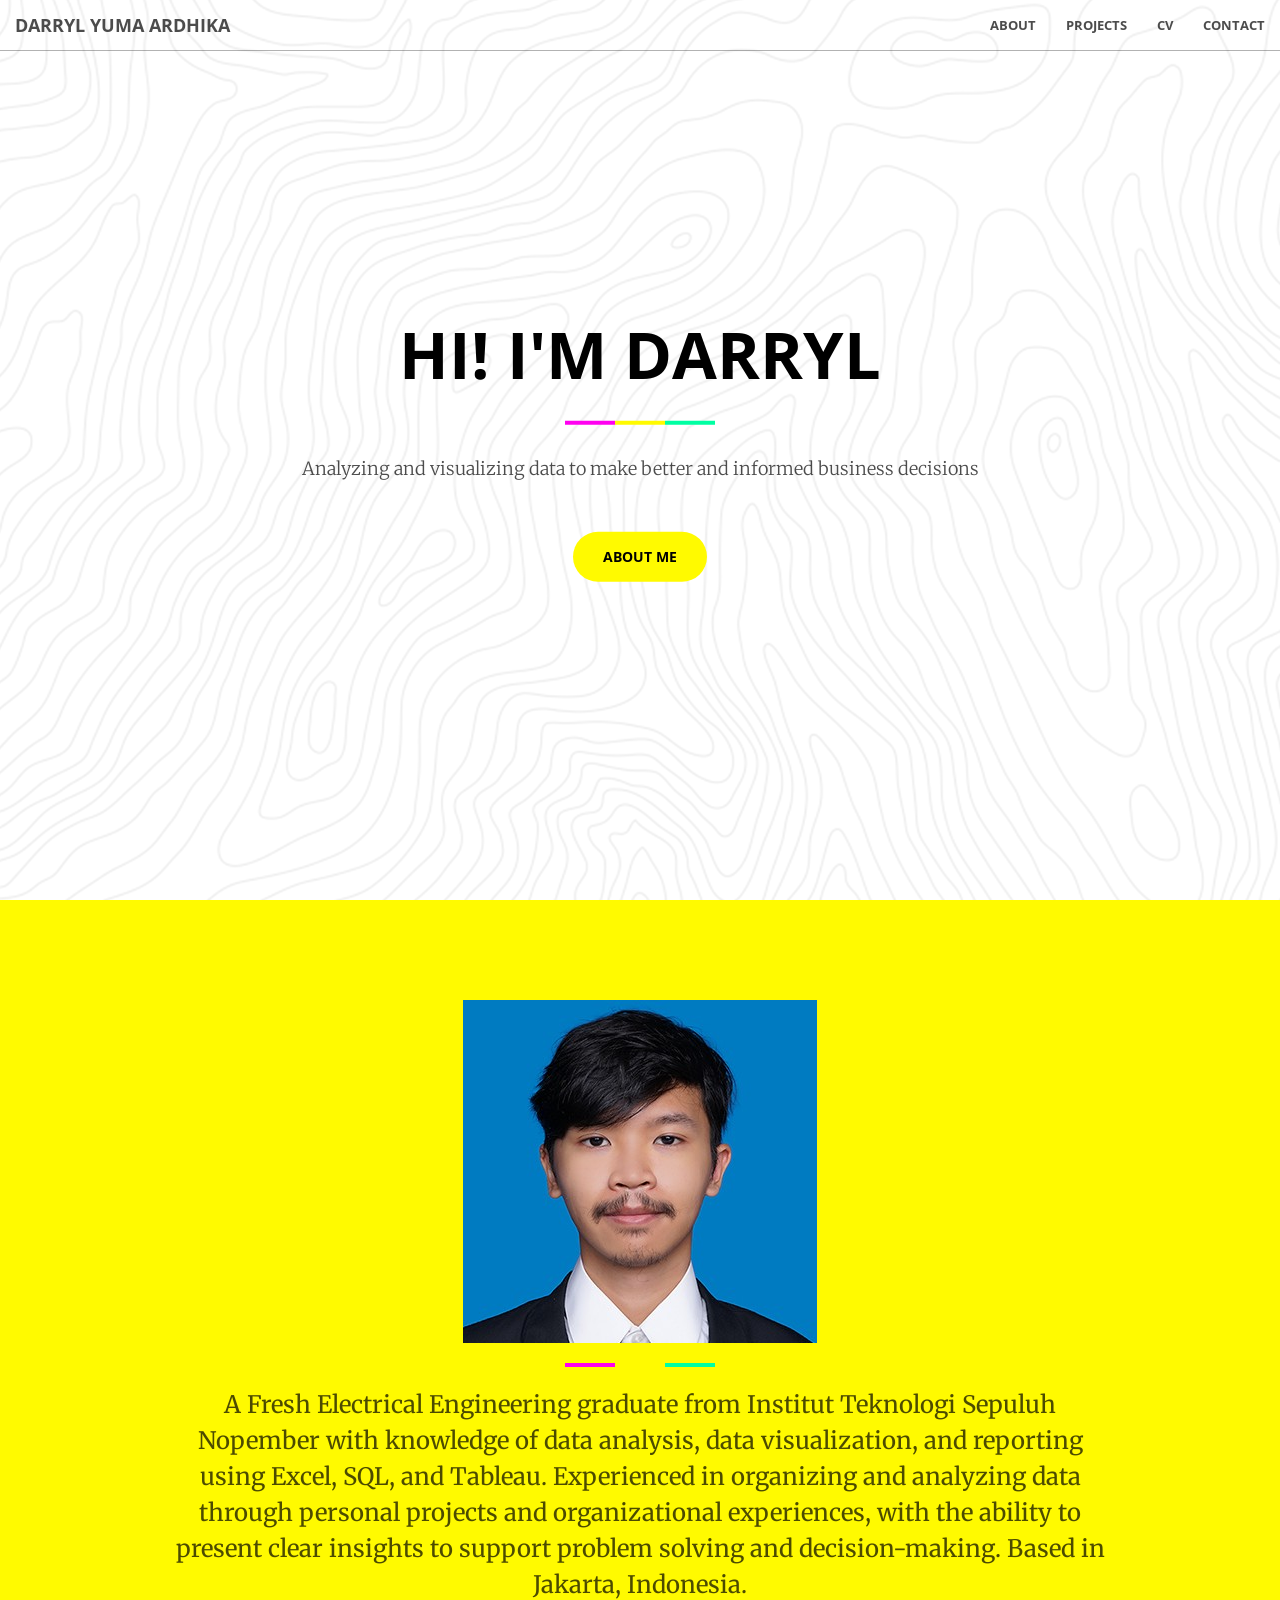
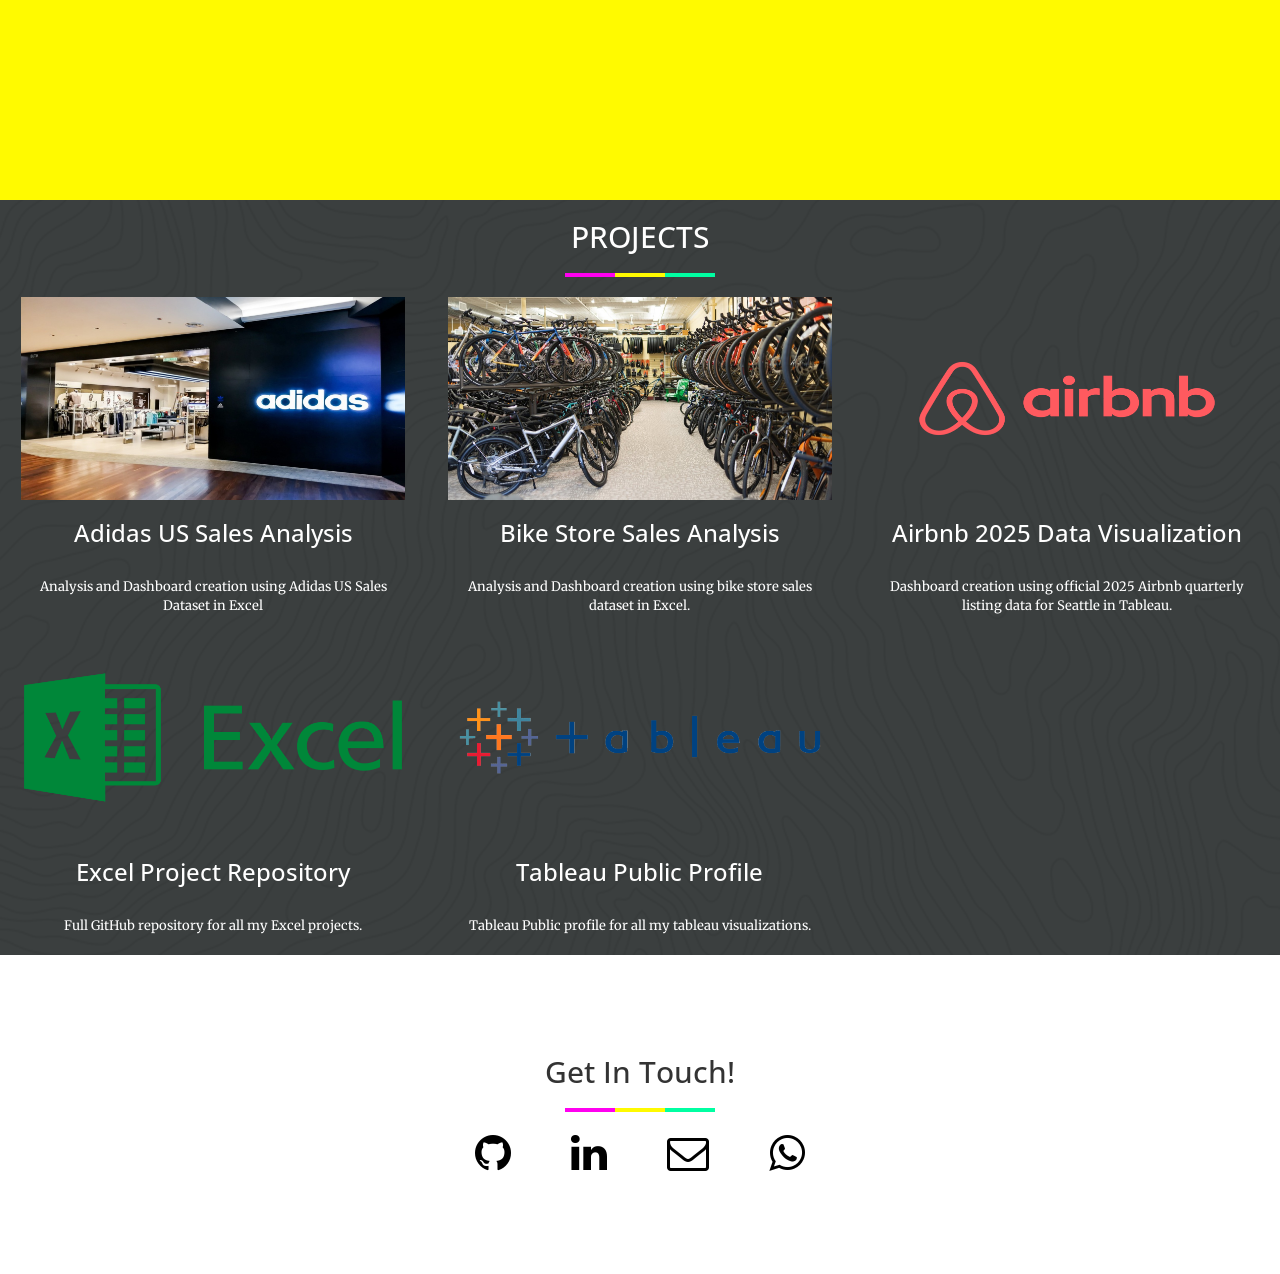
==== index.html @ 7b9a4727 "Add files via upload" ====
<!DOCTYPE html>
<html lang="en">

<head>

    <meta charset="utf-8">
    <meta http-equiv="X-UA-Compatible" content="IE=edge">
    <meta name="viewport" content="width=device-width, initial-scale=1">
    <meta name="description" content="">
    <meta name="author" content="">

    <title>Darryl Yuma Ardhika</title>
    <link rel="shortcut icon" href="img/a-icon.ico" />

    <!-- Bootstrap Core CSS -->
    <link rel="stylesheet" href="css/bootstrap.min.css" type="text/css">

    <!-- Custom Fonts -->
    <link href='http://fonts.googleapis.com/css?family=Open+Sans:300italic,400italic,600italic,700italic,800italic,400,300,600,700,800' rel='stylesheet' type='text/css'>
    <link href='http://fonts.googleapis.com/css?family=Merriweather:400,300,300italic,400italic,700,700italic,900,900italic' rel='stylesheet' type='text/css'>
    <link rel="stylesheet" href="font-awesome/css/font-awesome.min.css" type="text/css">

    <!-- Plugin CSS -->
    <link rel="stylesheet" href="css/animate.min.css" type="text/css">

    <!-- Custom CSS -->
    <link rel="stylesheet" href="css/creative.css" type="text/css">

    <!-- HTML5 Shim and Respond.js IE8 support of HTML5 elements and media queries -->
    <!-- WARNING: Respond.js doesn't work if you view the page via file:// -->
    <!--[if lt IE 9]>
        <script src="https://oss.maxcdn.com/libs/html5shiv/3.7.0/html5shiv.js"></script>
        <script src="https://oss.maxcdn.com/libs/respond.js/1.4.2/respond.min.js"></script>
    <![endif]-->

</head>

<body id="page-top">

    <nav id="mainNav" class="navbar navbar-default navbar-fixed-top">
        <div class="container-fluid">
            <!-- Brand and toggle get grouped for better mobile display -->
            <div class="navbar-header">
                <button type="button" class="navbar-toggle collapsed" data-toggle="collapse" data-target="#bs-example-navbar-collapse-1">
                    <span class="sr-only">Toggle navigation</span>
                    <span class="icon-bar"></span>
                    <span class="icon-bar"></span>
                    <span class="icon-bar"></span>
                </button>
                <a class="navbar-brand page-scroll" href="#page-top">Darryl Yuma Ardhika</a>
            </div>

            <!-- Collect the nav links, forms, and other content for toggling -->
            <div class="collapse navbar-collapse" id="bs-example-navbar-collapse-1">
                <ul class="nav navbar-nav navbar-right">
                    <li>
                        <a class="page-scroll" href="#about">About</a>
                    </li>
<!--                     <li>
                        <a class="page-scroll" href="#workex">Work Experience</a>
                    </li> -->
                    <li>
                        <a class="page-scroll" href="#projects">Projects</a>
                    </li>
                    <li>
                        <a class="page-scroll" href="cv/CV - Darryl Yuma Ardhika.pdf" target="_blank">CV</a>
                    </li>
                    <li>
                        <a class="page-scroll" href="#contact">Contact</a>
                    </li>
                </ul>
            </div>
            <!-- /.navbar-collapse -->
        </div>
        <!-- /.container-fluid -->
    </nav>

    <header>
        <div class="header-content">
            <div class="header-content-inner">
                <h1>HI! I'M Darryl</h1>
                <hr>
                <p>Analyzing and visualizing data to make better and informed business decisions</p>
                <a href="#about" class="btn btn-primary btn-xl page-scroll">About me</a>
            </div>
        </div>
    </header>

    <section class="bg-primary" id="about" style="height: 100%">
        <div class="container">
            <img src="img/pasfoto smaller.jpg" class="img-responsive" alt="" style="margin :auto">
            <div class="row">
                <div class="col-lg-10 col-lg-offset-1 text-center">
                    <hr class="light">
                    <p class="text-faded">A Fresh Electrical Engineering graduate from Institut Teknologi Sepuluh Nopember with knowledge of data analysis, data visualization, and reporting using Excel, SQL, and Tableau. Experienced in organizing and analyzing data through personal projects and organizational experiences, with the ability to present clear insights to support problem solving and decision-making. Based in Jakarta, Indonesia.</p>
                </div>
            </div>
        </div>
    </section>
    
    <section class="no-padding project-page-bg" id="projects">
      <div class="container" style="padding-top: 20px">
          <div class="row">
              <div class="col-lg-12 text-center">
                  <h2 class="section-heading">PROJECTS</h2>
                  <hr class="primary">
              </div>
          </div>
      </div>
        <div class="container-fluid">
            <div class="row no-gutter">
                <div class="col-lg-4 col-sm-4">
                    <div style="width:90%; margin:auto;">
                        <a href="adidas us analysis.html" class="portfolio-box" >
                            <img src="img/adidas store.jpg" class="img-responsive" alt="">
                            <div class="portfolio-box-caption">
                                <div class="portfolio-box-caption-content">
                                  <div class="project-category text-faded">
                                      Excel Dashboard Project
                                  </div>
                                    <div class="project-name">
                                        Adidas US Sales
                                    </div>
                                </div>
                            </div>
                        </a>
                        <h3 style="text-align: center">Adidas US Sales Analysis</h3></br>
                        <p class="text-muted" style="font-size: small; text-align: center;"> Analysis and Dashboard creation using Adidas US Sales Dataset in Excel</p>
                    </div>
                </div>
                <div class="col-lg-4 col-sm-4">
                    <div style="width:90%; margin:auto;">
                        <a href="bike sales.html" class="portfolio-box">
                            <img src="img/bikestore.jpg" class="img-responsive" alt="">
                            <div class="portfolio-box-caption">
                                <div class="portfolio-box-caption-content">
                                  <div class="project-category text-faded">
                                      Excel Dashboard Project
                                  </div>
                                    <div class="project-name">
                                        Bike Store Sales Analysis
                                    </div>
                                </div>
                            </div>
                        </a>
                        <h3 style="text-align: center">Bike Store Sales Analysis</h3></br>
                        <p class="text-muted" style="font-size: small; text-align: center;"> Analysis and Dashboard creation using bike store sales dataset in Excel.</p>
                    </div>
                </div>
                <div class="col-lg-4 col-sm-4">
                    <div style="width:90%; margin:auto;">
                        <a href="airbnb data.html" class="portfolio-box">
                            <img src="img/Airbnb-Logo.wine.png" class="img-responsive" alt="">
                            <div class="portfolio-box-caption">
                                <div class="portfolio-box-caption-content">
                                    <div class="project-category text-faded">
                                        Tableau Dashboard Project
                                    </div>
                                    <div class="project-name">
                                        Airbnb Seattle 2025 Data
                                    </div>
                                </div>
                            </div>
                        </a>
                        <h3 style="text-align: center">Airbnb 2025 Data Visualization</h3></br>
                        <p class="text-muted" style="font-size: small; text-align: center;">Dashboard creation using official 2025 Airbnb quarterly listing data for Seattle in Tableau.</p>
                    </div>
                </div>
               <div class="col-lg-4 col-sm-4">
                    <div style="width:90%; margin:auto;">
                        <a href="https://github.com/DarrylYuma/Excel-Data-Analysis-Projects" class="portfolio-box">
                            <img src="img/Microsoft-Excel-Symbol.png"  class="img-responsive" alt="">
                            <div class="portfolio-box-caption">
                                <div class="portfolio-box-caption-content">
                                    <div class="project-category text-faded">
                                        Data Analysis Repository
                                    </div>
                                    <div class="project-name">
                                        Microsoft Excel
                                    </div>
                                </div>
                            </div>
                        </a>
                        <h3 style="text-align: center">Excel Project Repository</h3></br>
                        <p class="text-muted" style="font-size: small; text-align: center;">Full GitHub repository for all my Excel projects.</p>
                    </div>
                </div>
                <div class="col-lg-4 col-sm-4">
                    <div style="width:90%; margin:auto;">
                        <a href="https://public.tableau.com/app/profile/darryl.yuma/vizzes" class="portfolio-box">
                            <img src="img/Tableau-Logo.png"  class="img-responsive" alt="">
                            <div class="portfolio-box-caption">
                                <div class="portfolio-box-caption-content">
                                    <div class="project-category text-faded">
                                        Data Analysis Repository
                                    </div>
                                    <div class="project-name">
                                       Tableau
                                    </div>
                                </div>
                            </div>
                        </a>
                        <h3 style="text-align: center">Tableau Public Profile</h3></br>
                        <p class="text-muted" style="font-size: small; text-align: center;">Tableau Public profile for all my tableau visualizations.</p>
                    </div>
                </div>
            </div>
        </div>
    </section>

    <section id="contact">
        <div class="container">
            <div class="row" class="call-to-action">
                <div class="col-lg-8 col-lg-offset-2 text-center">
                    <h2 class="section-heading">Get In Touch!</h2>
                    <hr class="primary">
                </div>
                    <div class="contact-icons">
                    <a href="https://github.com/DarrylYuma" class="fa fa-github fa-3x wow bounceIn"></a>

                    <a href="https://www.linkedin.com/in/darryl-yuma-ardhika/" class="fa fa-linkedin fa-3x wow bounceIn"></a>

                    <a href="mailto:darryl.ardhika23@gmail.com" class="fa fa-envelope-o fa-3x wow bounceIn"></a>

                    <a href="https://wa.me/6281218572953" class="fa fa-whatsapp fa-3x wow bounceIn"></a>
                    </div>
                </div>
            </div>
        </div>
    </section>

    <!-- jQuery -->
    <script src="js/jquery.js"></script>

    <!-- Bootstrap Core JavaScript -->
    <script src="js/bootstrap.min.js"></script>

    <!-- Plugin JavaScript -->
    <script src="js/jquery.easing.min.js"></script>
    <script src="js/jquery.fittext.js"></script>
    <script src="js/wow.min.js"></script>

    <!-- Custom Theme JavaScript -->
    <script src="js/creative.js"></script>

</body>

</html>
---- css/creative.css ----
/*!
 * Start Bootstrap - Creative Bootstrap Theme (http://startbootstrap.com)
 * Code licensed under the Apache License v2.0.
 * For details, see http://www.apache.org/licenses/LICENSE-2.0.
 */

html,
body {
    width: 100%;
    height: 100%;
}

body {
    font-family: Merriweather,'Helvetica Neue',Arial,sans-serif;
}

hr {
    max-width: 150px;
    height: 4px;
    border: none;
    background: linear-gradient(
        to right,
        #ff00f0 0%,
        #ff00f0 33.33%,

        #FFFA00 33.33%,
        #FFFA00 66.66%,

        #00ffa2 66.66%,
        #00ffa2 100%
    );
}

hr.light {
    border-color: #000000;
}

a {
    color: #000000;
    -webkit-transition: all .35s;
    -moz-transition: all .35s;
    transition: all .35s;
}

a:hover,
a:focus {
    color: #000000;
}

h1,
h2,
h3,
h4,
h5,
h6 {
    font-family: 'Open Sans','Helvetica Neue',Arial,sans-serif;
}

p {
    margin-bottom: 20px;
    font-size: 16px;
    line-height: 1.5;
}

.bg-primary {
    background-color: #fffa00;
}

.bg-dark {
    color: #000000;
    background-color: #222;
}

.project-background {
    background-image: url("../img/bg\ graphic.png");
    background-color: #ffffff;
}

.project-page-bg {
    background-color: #3b3f3f;
    background-image: url("../img/bg\ graphic.png");
    background-size: cover;
    background-position: center;
    background-repeat: no-repeat;
}

.text-faded {
    color: rgba(0, 0, 0, 0.7);
}

section {
    padding: 100px 0;
}

aside {
    padding: 50px 0;
}

.no-padding {
    padding: 0;
}

.navbar-default {
    border-color: rgb(255, 255, 255);
    font-family: 'Open Sans','Helvetica Neue',Arial,sans-serif;
    background-color: #ffffff;
    -webkit-transition: all .35s;
    -moz-transition: all .35s;
    transition: all .35s;
}

.navbar-default .navbar-header .navbar-brand {
    text-transform: uppercase;
    font-family: 'Open Sans','Helvetica Neue',Arial,sans-serif;
    font-weight: 700;
    color: #fffa00;
}

.navbar-default .navbar-header .navbar-brand:hover,
.navbar-default .navbar-header .navbar-brand:focus {
    color: #fffa00;
}

.navbar-default .nav > li>a,
.navbar-default .nav>li>a:focus {
    text-transform: uppercase;
    font-size: 13px;
    font-weight: 700;
    color: #222;
}

.navbar-default .nav > li>a:hover,
.navbar-default .nav>li>a:focus:hover {
    color: #fffa00;
}

.navbar-default .nav > li.active>a,
.navbar-default .nav>li.active>a:focus {
    color: #000000!important;
    background-color: transparent;
}

.navbar-default .nav > li.active>a:hover,
.navbar-default .nav>li.active>a:focus:hover {
    background-color: transparent;
}

@media(min-width:768px) {
    .navbar-default {
        border-color: rgba(0, 0, 0, 0.3);
        background-color: transparent;
    }

    .navbar-default .navbar-header .navbar-brand {
        color: rgba(0, 0, 0, 0.7);
    }

    .navbar-default .navbar-header .navbar-brand:hover,
    .navbar-default .navbar-header .navbar-brand:focus {
        color: #000000;
    }

    .navbar-default .nav > li>a,
    .navbar-default .nav>li>a:focus {
        color: rgba(0, 0, 0, 0.7);
    }

    .navbar-default .nav > li>a:hover,
    .navbar-default .nav>li>a:focus:hover {
        color: #000000;
    }

    .navbar-default.affix {
        border-color: rgb(255, 255, 255);
        background-color: #ffffff;
    }

    .navbar-default.affix .navbar-header .navbar-brand {
        font-size: 14px;
        color: #000000;
    }

    .navbar-default.affix .navbar-header .navbar-brand:hover,
    .navbar-default.affix .navbar-header .navbar-brand:focus {
        color: #000000;
    }

    .navbar-default.affix .nav > li>a,
    .navbar-default.affix .nav>li>a:focus {
        color: #222;
    }

    .navbar-default.affix .nav > li>a:hover,
    .navbar-default.affix .nav>li>a:focus:hover {
        color: #000000;
    }
}

header {
    position: relative;
    width: 100%;
    min-height: auto;
    text-align: center;
    color: #000000;
    background-image: url(../img/bg\ graphic.png);
    background-position: center;
    -webkit-background-size: cover;
    -moz-background-size: cover;
    background-size: cover;
    -o-background-size: cover;
}

header .header-content {
    position: relative;
    width: 100%;
    padding: 100px 15px;
    text-align: center;
}

header .header-content .header-content-inner h1 {
    margin-top: 0;
    margin-bottom: 0;
    text-transform: uppercase;
    font-weight: 700;
}

header .header-content .header-content-inner hr {
    margin: 30px auto;
}

header .header-content .header-content-inner p {
    margin-bottom: 50px;
    font-size: 16px;
    font-weight: 300;
    color: rgba(0, 0, 0, 0.7);
}

@media(min-width:768px) {
    header {
        min-height: 100%;
    }

    header .header-content {
        position: absolute;
        top: 50%;
        padding: 0 50px;
        -webkit-transform: translateY(-50%);
        -ms-transform: translateY(-50%);
        transform: translateY(-50%);
    }

    header .header-content .header-content-inner {
        margin-right: auto;
        margin-left: auto;
        max-width: 1000px;
    }

    header .header-content .header-content-inner p {
        margin-right: auto;
        margin-left: auto;
        max-width: 80%;
        font-size: 18px;
    }
}

.section-heading {
    margin-top: 0;
}

.service-box {
    margin: 50px auto 0;
    max-width: 400px;
}

@media(min-width:992px) {
    .service-box {
        margin: 20px auto 0;
    }
}

.service-box p {
    margin-bottom: 0;
}

.portfolio-box {
    display: block;
    position: relative;
    margin: 0 auto;
    max-width: 650px;
}

.portfolio-box .portfolio-box-caption {
    display: block;
    position: absolute;
    bottom: 0;
    width: 100%;
    height: 100%;
    text-align: center;
    color: #000000;
    opacity: 0;
    background: #fffa00;
    -webkit-transition: all .35s;
    -moz-transition: all .35s;
    transition: all .35s;
}

.portfolio-box .portfolio-box-caption .portfolio-box-caption-content {
    position: absolute;
    top: 50%;
    width: 100%;
    text-align: center;
    transform: translateY(-50%);
}

.portfolio-box .portfolio-box-caption .portfolio-box-caption-content .project-category,
.portfolio-box .portfolio-box-caption .portfolio-box-caption-content .project-name {
    padding: 0 15px;
    font-family: 'Open Sans','Helvetica Neue',Arial,sans-serif;
}

.portfolio-box .portfolio-box-caption .portfolio-box-caption-content .project-category {
    text-transform: uppercase;
    font-size: 14px;
    font-weight: 600;
}

.portfolio-box .portfolio-box-caption .portfolio-box-caption-content .project-name {
    font-size: 18px;
}

.portfolio-box:hover .portfolio-box-caption {
    opacity: 1;
}

@media(min-width:768px) {
    .portfolio-box .portfolio-box-caption .portfolio-box-caption-content .project-category {
        font-size: 16px;
    }

    .portfolio-box .portfolio-box-caption .portfolio-box-caption-content .project-name {
        font-size: 22px;
    }
}

.call-to-action h2 {
    margin: 0 auto 20px;
}

.text-primary {
    color: #000000;
}

.no-gutter > [class*=col-] {
    padding-right: 0;
    padding-left: 0;
}

.btn-default {
    border-color: #fffa00;
    color: #222;
    background-color: #fff;
    -webkit-transition: all .35s;
    -moz-transition: all .35s;
    transition: all .35s;
}

.btn-default:hover,
.btn-default:focus,
.btn-default.focus,
.btn-default:active,
.btn-default.active,
.open > .dropdown-toggle.btn-default {
    border-color: #000000;
    color: #222;
    background-color: #000000;
}

.btn-default:active,
.btn-default.active,
.open > .dropdown-toggle.btn-default {
    background-image: none;
}

.btn-default.disabled,
.btn-default[disabled],
fieldset[disabled] .btn-default,
.btn-default.disabled:hover,
.btn-default[disabled]:hover,
fieldset[disabled] .btn-default:hover,
.btn-default.disabled:focus,
.btn-default[disabled]:focus,
fieldset[disabled] .btn-default:focus,
.btn-default.disabled.focus,
.btn-default[disabled].focus,
fieldset[disabled] .btn-default.focus,
.btn-default.disabled:active,
.btn-default[disabled]:active,
fieldset[disabled] .btn-default:active,
.btn-default.disabled.active,
.btn-default[disabled].active,
fieldset[disabled] .btn-default.active {
    border-color: #fff;
    background-color: #fff;
}

.btn-default .badge {
    color: #fff;
    background-color: #222;
}

.btn-primary {
    border-color: #000000;
    color: #000000;
    background-color: #fffa00;
    -webkit-transition: all .35s;
    -moz-transition: all .35s;
    transition: all .35s;
}

.btn-primary:hover,
.btn-primary:focus,
.btn-primary.focus,
.btn-primary:active,
.btn-primary.active,
.open > .dropdown-toggle.btn-primary {
    border-color: #fffa00;
    color: #000000;
    background-color: #fffa00;
}

.btn-primary:active,
.btn-primary.active,
.open > .dropdown-toggle.btn-primary {
    background-image: none;
}

.btn-primary.disabled,
.btn-primary[disabled],
fieldset[disabled] .btn-primary,
.btn-primary.disabled:hover,
.btn-primary[disabled]:hover,
fieldset[disabled] .btn-primary:hover,
.btn-primary.disabled:focus,
.btn-primary[disabled]:focus,
fieldset[disabled] .btn-primary:focus,
.btn-primary.disabled.focus,
.btn-primary[disabled].focus,
fieldset[disabled] .btn-primary.focus,
.btn-primary.disabled:active,
.btn-primary[disabled]:active,
fieldset[disabled] .btn-primary:active,
.btn-primary.disabled.active,
.btn-primary[disabled].active,
fieldset[disabled] .btn-primary.active {
    border-color: #fffa00;
    background-color: #fffa00;
}

.btn-primary .badge {
    color: #000000;
    background-color: #fff;
}

.btn {
    border: 0;
    border-radius: 300px;
    text-transform: uppercase;
    font-family: 'Open Sans','Helvetica Neue',Arial,sans-serif;
    font-weight: 700;
}

.btn-xl {
    padding: 15px 30px;
}

::-moz-selection {
    text-shadow: none;
    color: #fff;
    background: #222;
}

::selection {
    text-shadow: none;
    color: #fff;
    background: #222;
}

img::selection {
    color: #fff;
    background: 0 0;
}

img::-moz-selection {
    color: #fff;
    background: 0 0;
}

body {
    webkit-tap-highlight-color: #222;
}

#projects .text-muted {
    color: #ffffff;
}

#projects h2,
#projects h3 {
    color: #ffffff;
}

.contact-icons {
    display: flex;
    justify-content: center;
    gap: 60px;
    width: 100%;
    margin-top: 30px;
}

#about p {
    font-size: 24px;
}

.navbar-default .nav > li > a {
    position: relative;
    overflow: hidden;
    z-index: 1;
}

.navbar-default .nav > li > a::before {
    content: "";
    position: absolute;
    top: 0;
    left: -100%;
    width: 100%;
    height: 100%;
    background: #fffa00;
    transition: left 0.3s ease;
    z-index: -1;
}

.navbar-default .nav > li > a:hover::before {
    left: 0;
}

.navbar-default .nav > li > a:hover {
    color: #000000;
}

.navbar-default .navbar-brand {
    position: relative;
    overflow: hidden;
    z-index: 1;
}

.navbar-default .navbar-brand::before {
    content: "";
    position: absolute;
    top: 0;
    left: -100%;
    width: 100%;
    height: 100%;
    background: #fffa00;
    transition: left 0.3s ease;
    z-index: -1;
}

.navbar-default .navbar-brand:hover::before {
    left: 0;
}
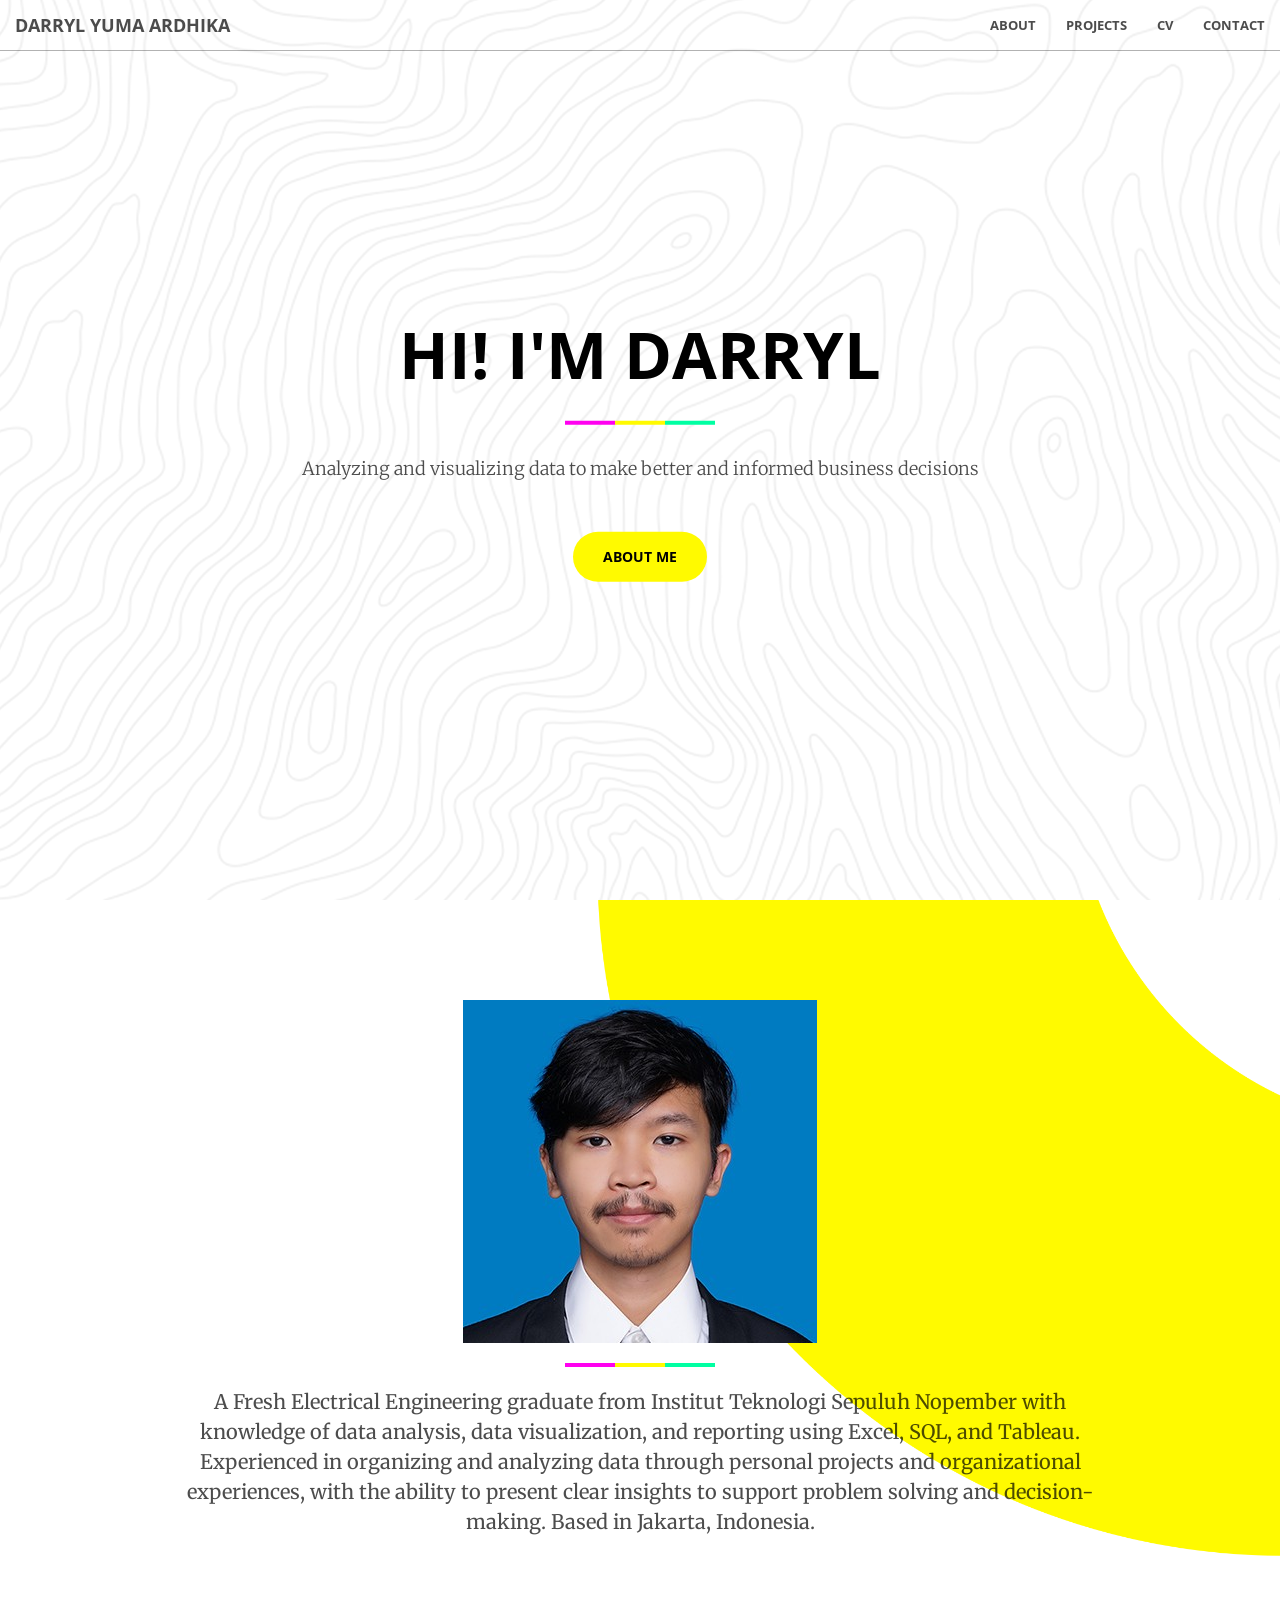
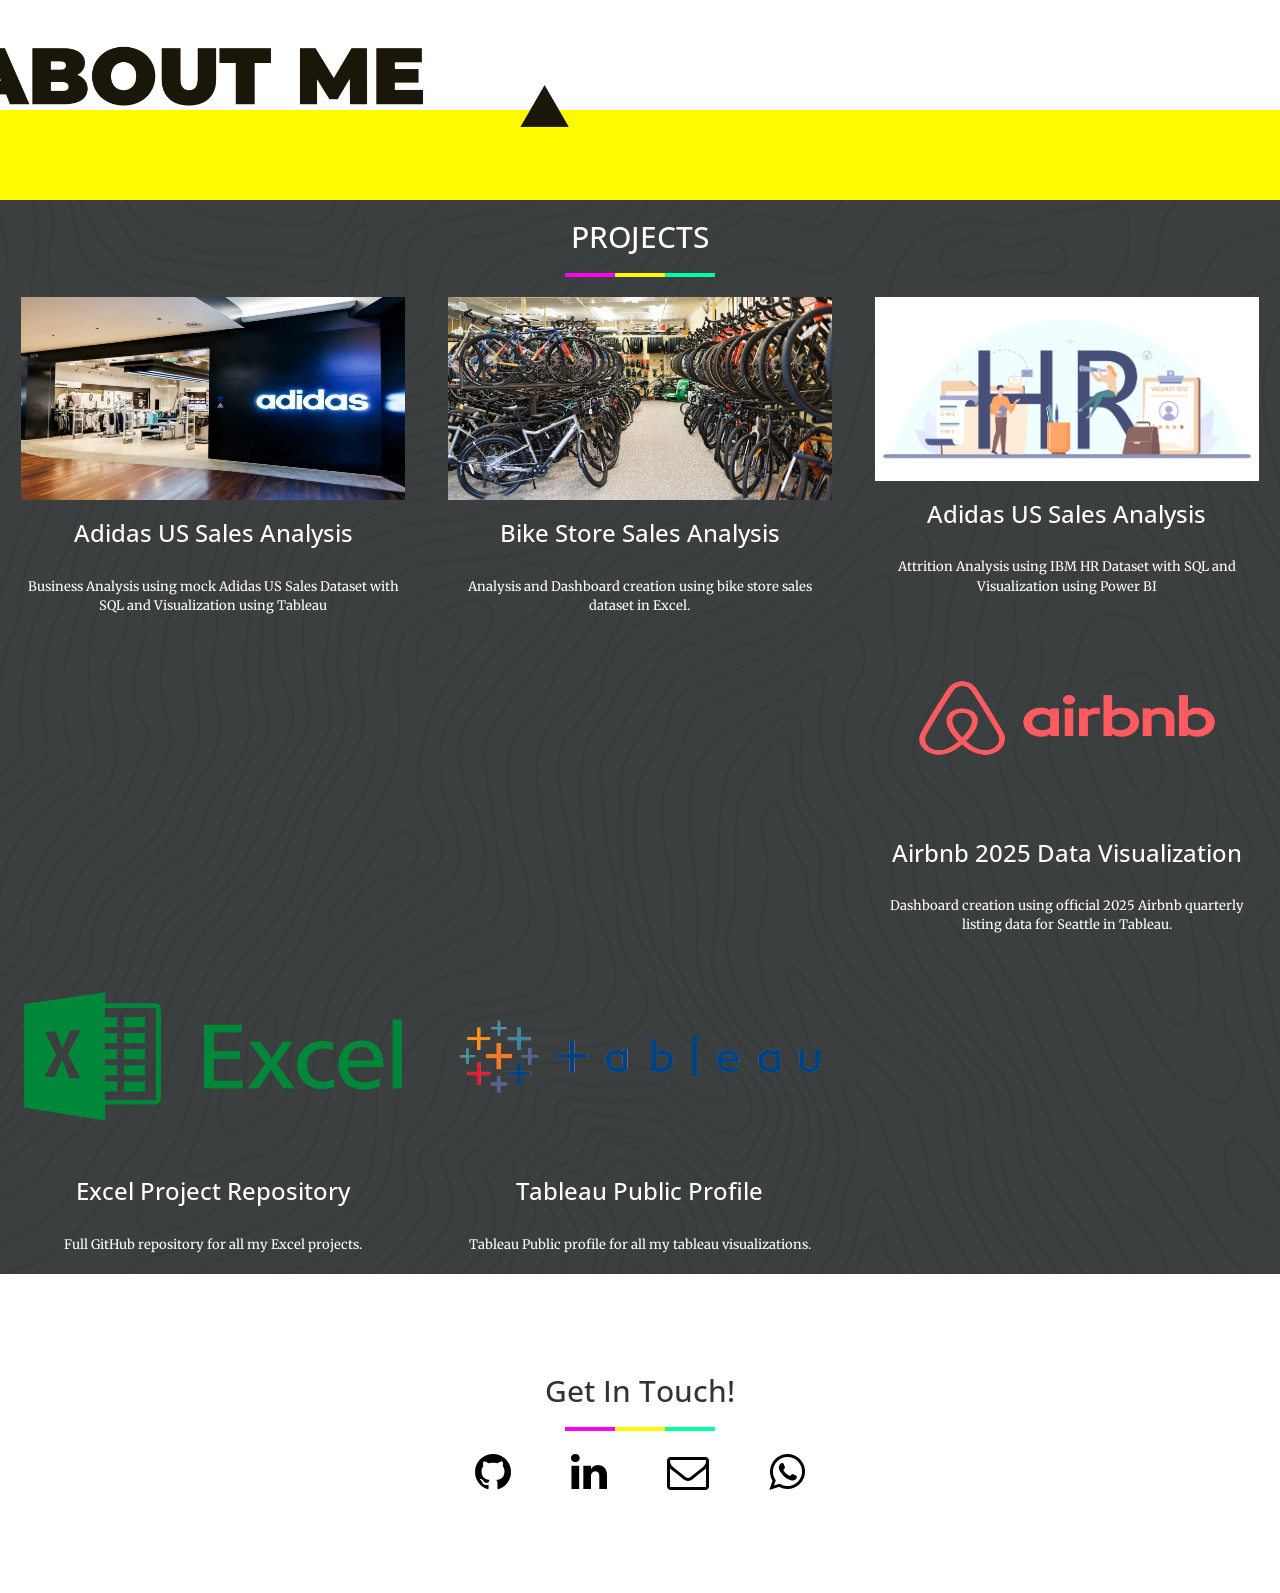
==== commit 8199fb73: "Update index.html" ====
--- a/index.html
+++ b/index.html
@@ -116,7 +116,7 @@
                             <div class="portfolio-box-caption">
                                 <div class="portfolio-box-caption-content">
                                   <div class="project-category text-faded">
-                                      Excel Dashboard Project
+                                      SQL Analysis and Tableau Dashboard Project
                                   </div>
                                     <div class="project-name">
                                         Adidas US Sales
@@ -125,7 +125,7 @@
                             </div>
                         </a>
                         <h3 style="text-align: center">Adidas US Sales Analysis</h3></br>
-                        <p class="text-muted" style="font-size: small; text-align: center;"> Analysis and Dashboard creation using Adidas US Sales Dataset in Excel</p>
+                        <p class="text-muted" style="font-size: small; text-align: center;"> Business Analysis using mock Adidas US Sales Dataset with SQL and Visualization using Tableau </p>
                     </div>
                 </div>
                 <div class="col-lg-4 col-sm-4">
@@ -147,6 +147,27 @@
                         <p class="text-muted" style="font-size: small; text-align: center;"> Analysis and Dashboard creation using bike store sales dataset in Excel.</p>
                     </div>
                 </div>
+                
+                <div class="col-lg-4 col-sm-4">
+                    <div style="width:90%; margin:auto;">
+                        <a href="adidas us analysis.html" class="portfolio-box" >
+                            <img src="img/hr_stock.jpg" class="img-responsive" alt="">
+                            <div class="portfolio-box-caption">
+                                <div class="portfolio-box-caption-content">
+                                  <div class="project-category text-faded">
+                                      SQL Analysis and Power BI Dashboard Project
+                                  </div>
+                                    <div class="project-name">
+                                        HR Attrition Analysis
+                                    </div>
+                                </div>
+                            </div>
+                        </a>
+                        <h3 style="text-align: center">Adidas US Sales Analysis</h3></br>
+                        <p class="text-muted" style="font-size: small; text-align: center;"> Attrition Analysis using IBM HR Dataset with SQL and Visualization using Power BI </p>
+                    </div>
+                </div>
+                
                 <div class="col-lg-4 col-sm-4">
                     <div style="width:90%; margin:auto;">
                         <a href="airbnb data.html" class="portfolio-box">
--- a/css/creative.css
+++ b/css/creative.css
@@ -113,12 +113,12 @@
     text-transform: uppercase;
     font-family: 'Open Sans','Helvetica Neue',Arial,sans-serif;
     font-weight: 700;
-    color: #fffa00;
+    color: #000000;
 }
 
 .navbar-default .navbar-header .navbar-brand:hover,
 .navbar-default .navbar-header .navbar-brand:focus {
-    color: #fffa00;
+    color: #000000;
 }
 
 .navbar-default .nav > li>a,
@@ -517,7 +517,7 @@
 }
 
 #about p {
-    font-size: 24px;
+    font-size: 20px;
 }
 
 .navbar-default .nav > li > a {
@@ -568,3 +568,9 @@
     left: 0;
 }
 
+.bg-primary#about {
+    background-image: url("../img/about\ me\ bg.png");
+    background-size: cover;
+    background-position: center;
+    background-repeat: no-repeat;
+}
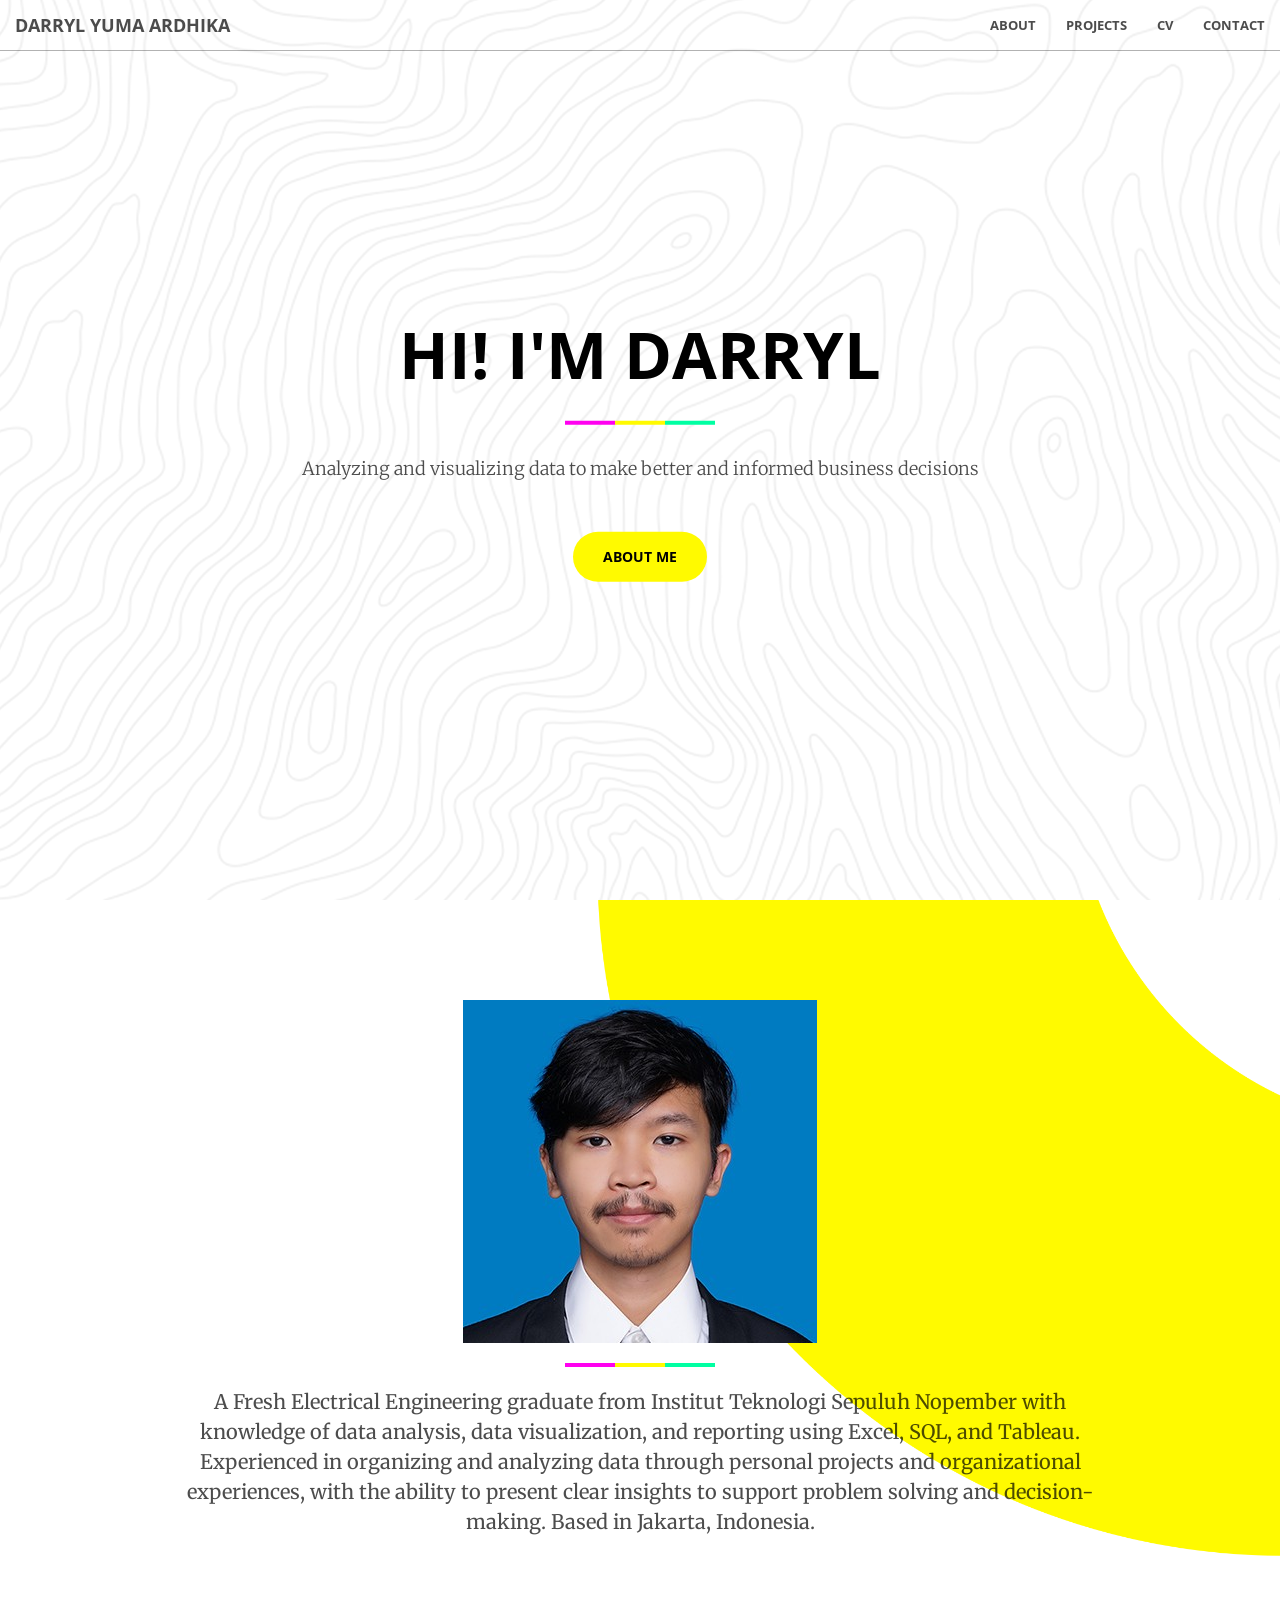
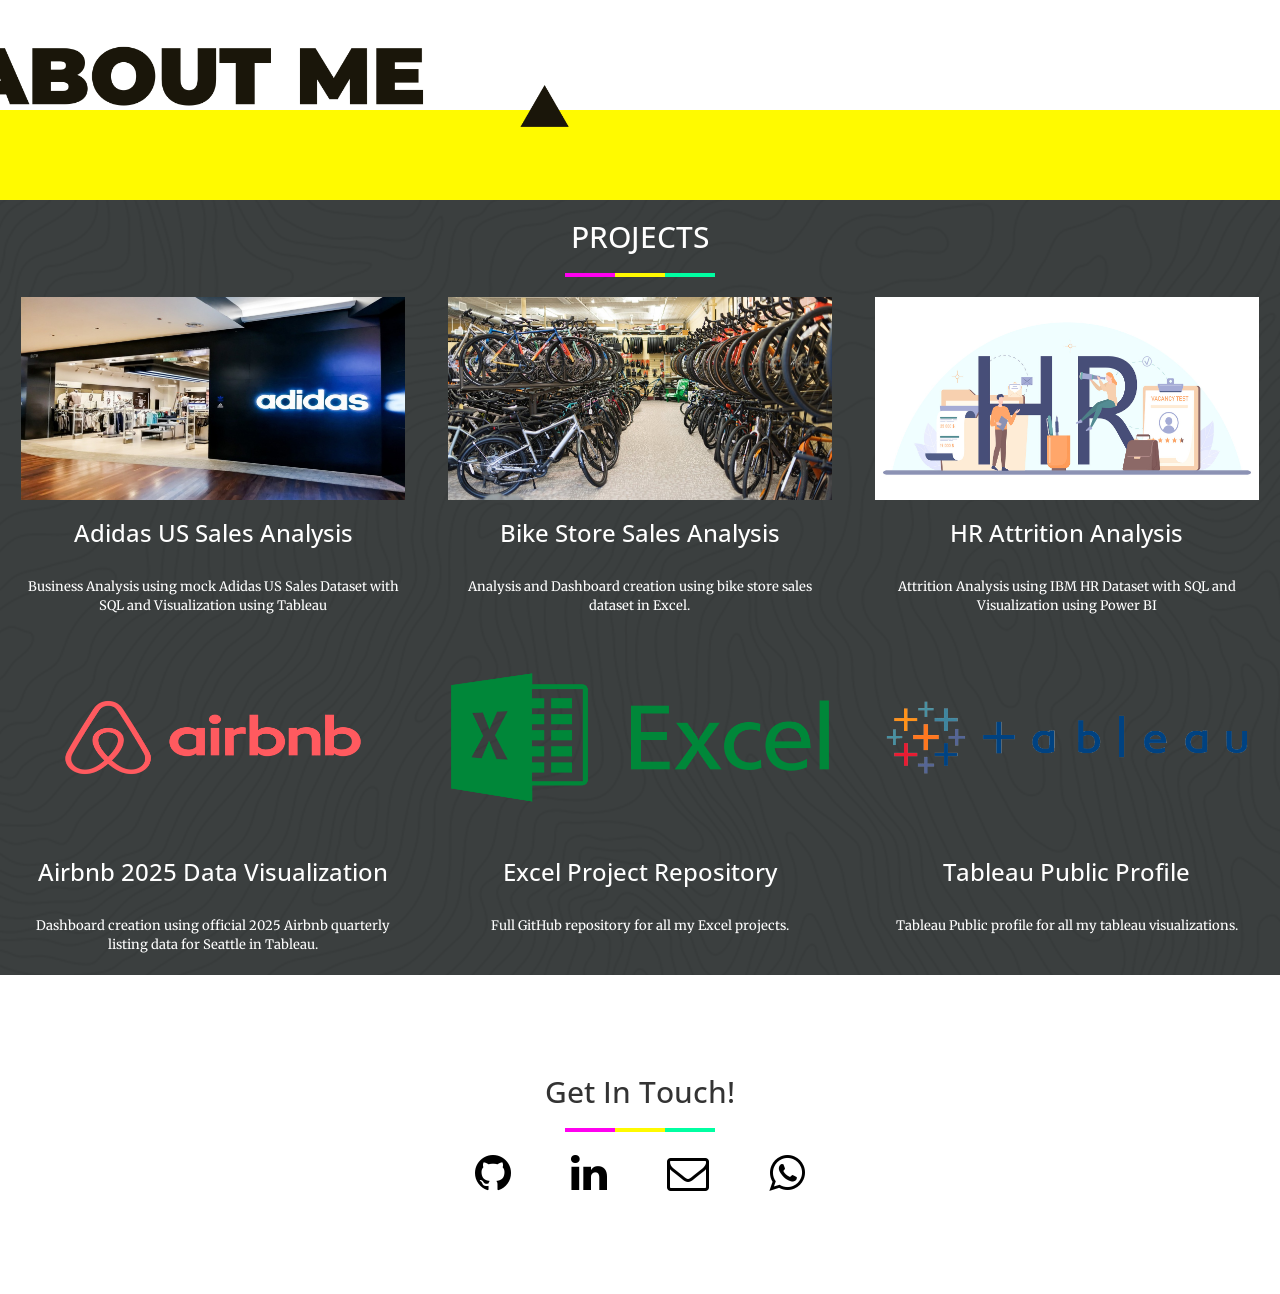
==== commit 880321a5: "Update index.html" ====
--- a/index.html
+++ b/index.html
@@ -150,8 +150,8 @@
                 
                 <div class="col-lg-4 col-sm-4">
                     <div style="width:90%; margin:auto;">
-                        <a href="adidas us analysis.html" class="portfolio-box" >
-                            <img src="img/hr_stock.jpg" class="img-responsive" alt="">
+                        <a href="hr analysis.html" class="portfolio-box" >
+                            <img src="img/hr stock.jpg" class="img-responsive" alt="">
                             <div class="portfolio-box-caption">
                                 <div class="portfolio-box-caption-content">
                                   <div class="project-category text-faded">
@@ -163,7 +163,7 @@
                                 </div>
                             </div>
                         </a>
-                        <h3 style="text-align: center">Adidas US Sales Analysis</h3></br>
+                        <h3 style="text-align: center">HR Attrition Analysis</h3></br>
                         <p class="text-muted" style="font-size: small; text-align: center;"> Attrition Analysis using IBM HR Dataset with SQL and Visualization using Power BI </p>
                     </div>
                 </div>
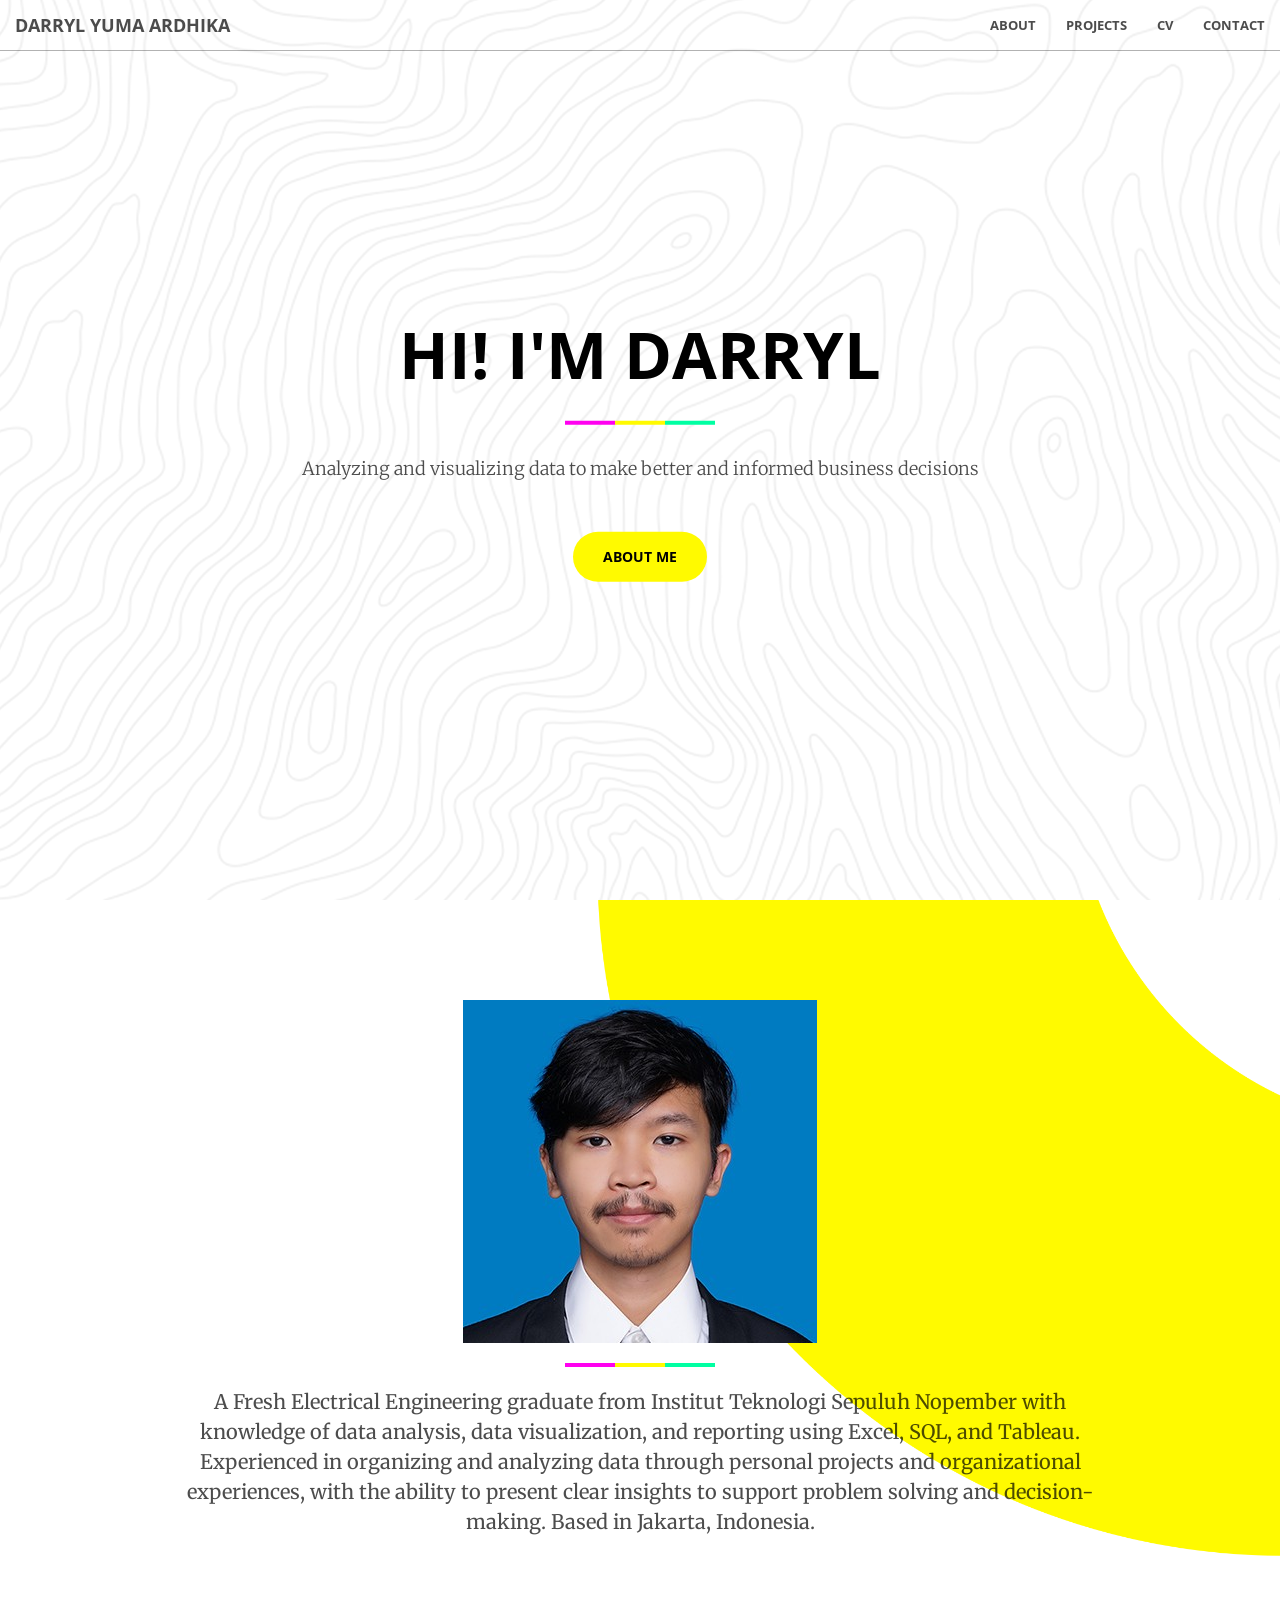
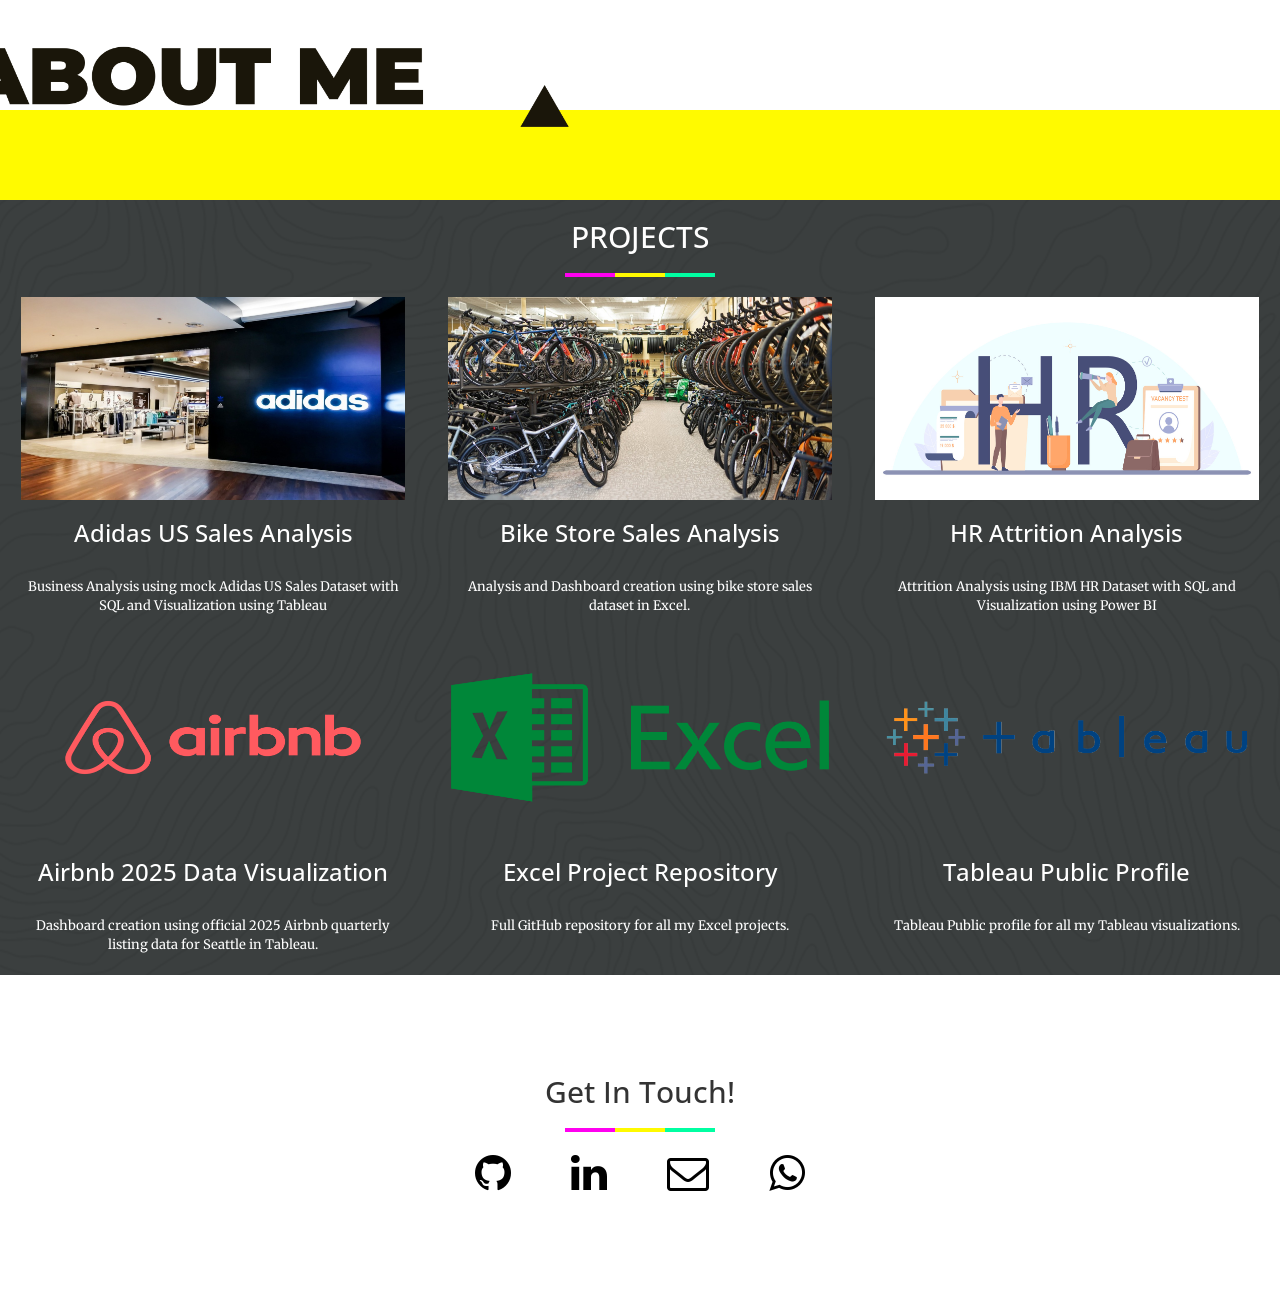
==== commit df13c617: "Update index.html" ====
--- a/index.html
+++ b/index.html
@@ -98,136 +98,168 @@
         </div>
     </section>
     
-    <section class="no-padding project-page-bg" id="projects">
-      <div class="container" style="padding-top: 20px">
-          <div class="row">
-              <div class="col-lg-12 text-center">
-                  <h2 class="section-heading">PROJECTS</h2>
-                  <hr class="primary">
-              </div>
-          </div>
-      </div>
-        <div class="container-fluid">
-            <div class="row no-gutter">
-                <div class="col-lg-4 col-sm-4">
-                    <div style="width:90%; margin:auto;">
-                        <a href="adidas us analysis.html" class="portfolio-box" >
-                            <img src="img/adidas store.jpg" class="img-responsive" alt="">
-                            <div class="portfolio-box-caption">
-                                <div class="portfolio-box-caption-content">
-                                  <div class="project-category text-faded">
-                                      SQL Analysis and Tableau Dashboard Project
-                                  </div>
-                                    <div class="project-name">
-                                        Adidas US Sales
-                                    </div>
-                                </div>
-                            </div>
-                        </a>
-                        <h3 style="text-align: center">Adidas US Sales Analysis</h3></br>
-                        <p class="text-muted" style="font-size: small; text-align: center;"> Business Analysis using mock Adidas US Sales Dataset with SQL and Visualization using Tableau </p>
-                    </div>
-                </div>
-                <div class="col-lg-4 col-sm-4">
-                    <div style="width:90%; margin:auto;">
-                        <a href="bike sales.html" class="portfolio-box">
-                            <img src="img/bikestore.jpg" class="img-responsive" alt="">
-                            <div class="portfolio-box-caption">
-                                <div class="portfolio-box-caption-content">
-                                  <div class="project-category text-faded">
-                                      Excel Dashboard Project
-                                  </div>
-                                    <div class="project-name">
-                                        Bike Store Sales Analysis
-                                    </div>
-                                </div>
-                            </div>
-                        </a>
-                        <h3 style="text-align: center">Bike Store Sales Analysis</h3></br>
-                        <p class="text-muted" style="font-size: small; text-align: center;"> Analysis and Dashboard creation using bike store sales dataset in Excel.</p>
-                    </div>
-                </div>
-                
-                <div class="col-lg-4 col-sm-4">
-                    <div style="width:90%; margin:auto;">
-                        <a href="hr analysis.html" class="portfolio-box" >
-                            <img src="img/hr stock.jpg" class="img-responsive" alt="">
-                            <div class="portfolio-box-caption">
-                                <div class="portfolio-box-caption-content">
-                                  <div class="project-category text-faded">
-                                      SQL Analysis and Power BI Dashboard Project
-                                  </div>
-                                    <div class="project-name">
-                                        HR Attrition Analysis
-                                    </div>
-                                </div>
-                            </div>
-                        </a>
-                        <h3 style="text-align: center">HR Attrition Analysis</h3></br>
-                        <p class="text-muted" style="font-size: small; text-align: center;"> Attrition Analysis using IBM HR Dataset with SQL and Visualization using Power BI </p>
-                    </div>
-                </div>
-                
-                <div class="col-lg-4 col-sm-4">
-                    <div style="width:90%; margin:auto;">
-                        <a href="airbnb data.html" class="portfolio-box">
-                            <img src="img/Airbnb-Logo.wine.png" class="img-responsive" alt="">
-                            <div class="portfolio-box-caption">
-                                <div class="portfolio-box-caption-content">
-                                    <div class="project-category text-faded">
-                                        Tableau Dashboard Project
-                                    </div>
-                                    <div class="project-name">
-                                        Airbnb Seattle 2025 Data
-                                    </div>
-                                </div>
-                            </div>
-                        </a>
-                        <h3 style="text-align: center">Airbnb 2025 Data Visualization</h3></br>
-                        <p class="text-muted" style="font-size: small; text-align: center;">Dashboard creation using official 2025 Airbnb quarterly listing data for Seattle in Tableau.</p>
-                    </div>
-                </div>
-               <div class="col-lg-4 col-sm-4">
-                    <div style="width:90%; margin:auto;">
-                        <a href="https://github.com/DarrylYuma/Excel-Data-Analysis-Projects" class="portfolio-box">
-                            <img src="img/Microsoft-Excel-Symbol.png"  class="img-responsive" alt="">
-                            <div class="portfolio-box-caption">
-                                <div class="portfolio-box-caption-content">
-                                    <div class="project-category text-faded">
-                                        Data Analysis Repository
-                                    </div>
-                                    <div class="project-name">
-                                        Microsoft Excel
-                                    </div>
-                                </div>
-                            </div>
-                        </a>
-                        <h3 style="text-align: center">Excel Project Repository</h3></br>
-                        <p class="text-muted" style="font-size: small; text-align: center;">Full GitHub repository for all my Excel projects.</p>
-                    </div>
-                </div>
-                <div class="col-lg-4 col-sm-4">
-                    <div style="width:90%; margin:auto;">
-                        <a href="https://public.tableau.com/app/profile/darryl.yuma/vizzes" class="portfolio-box">
-                            <img src="img/Tableau-Logo.png"  class="img-responsive" alt="">
-                            <div class="portfolio-box-caption">
-                                <div class="portfolio-box-caption-content">
-                                    <div class="project-category text-faded">
-                                        Data Analysis Repository
-                                    </div>
-                                    <div class="project-name">
-                                       Tableau
-                                    </div>
-                                </div>
-                            </div>
-                        </a>
-                        <h3 style="text-align: center">Tableau Public Profile</h3></br>
-                        <p class="text-muted" style="font-size: small; text-align: center;">Tableau Public profile for all my tableau visualizations.</p>
-                    </div>
-                </div>
-            </div>
-        </div>
-    </section>
+<section class="no-padding project-page-bg" id="projects">
+    <div class="container" style="padding-top: 20px">
+        <div class="row">
+            <div class="col-lg-12 text-center">
+                <h2 class="section-heading">PROJECTS</h2>
+                <hr class="primary">
+            </div>
+        </div>
+    </div>
+
+    <div class="container-fluid">
+
+        <!-- ================= FIRST ROW ================= -->
+        <div class="row no-gutter">
+
+            <!-- Adidas -->
+            <div class="col-lg-4 col-sm-4">
+                <div style="width:90%; margin:auto;">
+                    <a href="adidas us analysis.html" class="portfolio-box">
+                        <img src="img/adidas store.jpg" class="img-responsive" alt="">
+                        <div class="portfolio-box-caption">
+                            <div class="portfolio-box-caption-content">
+                                <div class="project-category text-faded">
+                                    SQL Analysis and Tableau Dashboard Project
+                                </div>
+                                <div class="project-name">
+                                    Adidas US Sales
+                                </div>
+                            </div>
+                        </div>
+                    </a>
+                    <h3 style="text-align: center">Adidas US Sales Analysis</h3><br>
+                    <p class="text-muted" style="font-size: small; text-align: center;">
+                        Business Analysis using mock Adidas US Sales Dataset with SQL and Visualization using Tableau
+                    </p>
+                </div>
+            </div>
+
+            <!-- Bike -->
+            <div class="col-lg-4 col-sm-4">
+                <div style="width:90%; margin:auto;">
+                    <a href="bike sales.html" class="portfolio-box">
+                        <img src="img/bikestore.jpg" class="img-responsive" alt="">
+                        <div class="portfolio-box-caption">
+                            <div class="portfolio-box-caption-content">
+                                <div class="project-category text-faded">
+                                    Excel Dashboard Project
+                                </div>
+                                <div class="project-name">
+                                    Bike Store Sales Analysis
+                                </div>
+                            </div>
+                        </div>
+                    </a>
+                    <h3 style="text-align: center">Bike Store Sales Analysis</h3><br>
+                    <p class="text-muted" style="font-size: small; text-align: center;">
+                        Analysis and Dashboard creation using bike store sales dataset in Excel.
+                    </p>
+                </div>
+            </div>
+
+            <!-- HR -->
+            <div class="col-lg-4 col-sm-4">
+                <div style="width:90%; margin:auto;">
+                    <a href="hr analysis.html" class="portfolio-box">
+                        <img src="img/hr stock.jpg" class="img-responsive" alt="">
+                        <div class="portfolio-box-caption">
+                            <div class="portfolio-box-caption-content">
+                                <div class="project-category text-faded">
+                                    SQL Analysis and Power BI Dashboard Project
+                                </div>
+                                <div class="project-name">
+                                    HR Attrition Analysis
+                                </div>
+                            </div>
+                        </div>
+                    </a>
+                    <h3 style="text-align: center">HR Attrition Analysis</h3><br>
+                    <p class="text-muted" style="font-size: small; text-align: center;">
+                        Attrition Analysis using IBM HR Dataset with SQL and Visualization using Power BI
+                    </p>
+                </div>
+            </div>
+
+        </div>
+
+        <!-- ================= SECOND ROW ================= -->
+        <div class="row no-gutter">
+
+            <!-- Airbnb -->
+            <div class="col-lg-4 col-sm-4">
+                <div style="width:90%; margin:auto;">
+                    <a href="airbnb data.html" class="portfolio-box">
+                        <img src="img/Airbnb-Logo.wine.png" class="img-responsive" alt="">
+                        <div class="portfolio-box-caption">
+                            <div class="portfolio-box-caption-content">
+                                <div class="project-category text-faded">
+                                    Tableau Dashboard Project
+                                </div>
+                                <div class="project-name">
+                                    Airbnb Seattle 2025 Data
+                                </div>
+                            </div>
+                        </div>
+                    </a>
+                    <h3 style="text-align: center">Airbnb 2025 Data Visualization</h3><br>
+                    <p class="text-muted" style="font-size: small; text-align: center;">
+                        Dashboard creation using official 2025 Airbnb quarterly listing data for Seattle in Tableau.
+                    </p>
+                </div>
+            </div>
+
+            <!-- Excel -->
+            <div class="col-lg-4 col-sm-4">
+                <div style="width:90%; margin:auto;">
+                    <a href="https://github.com/DarrylYuma/Excel-Data-Analysis-Projects" class="portfolio-box">
+                        <img src="img/Microsoft-Excel-Symbol.png" class="img-responsive" alt="">
+                        <div class="portfolio-box-caption">
+                            <div class="portfolio-box-caption-content">
+                                <div class="project-category text-faded">
+                                    Data Analysis Repository
+                                </div>
+                                <div class="project-name">
+                                    Microsoft Excel
+                                </div>
+                            </div>
+                        </div>
+                    </a>
+                    <h3 style="text-align: center">Excel Project Repository</h3><br>
+                    <p class="text-muted" style="font-size: small; text-align: center;">
+                        Full GitHub repository for all my Excel projects.
+                    </p>
+                </div>
+            </div>
+
+            <!-- Tableau -->
+            <div class="col-lg-4 col-sm-4">
+                <div style="width:90%; margin:auto;">
+                    <a href="https://public.tableau.com/app/profile/darryl.yuma/vizzes" class="portfolio-box">
+                        <img src="img/Tableau-Logo.png" class="img-responsive" alt="">
+                        <div class="portfolio-box-caption">
+                            <div class="portfolio-box-caption-content">
+                                <div class="project-category text-faded">
+                                    Data Analysis Repository
+                                </div>
+                                <div class="project-name">
+                                    Tableau
+                                </div>
+                            </div>
+                        </div>
+                    </a>
+                    <h3 style="text-align: center">Tableau Public Profile</h3><br>
+                    <p class="text-muted" style="font-size: small; text-align: center;">
+                        Tableau Public profile for all my Tableau visualizations.
+                    </p>
+                </div>
+            </div>
+
+        </div>
+
+    </div>
+</section>
 
     <section id="contact">
         <div class="container">
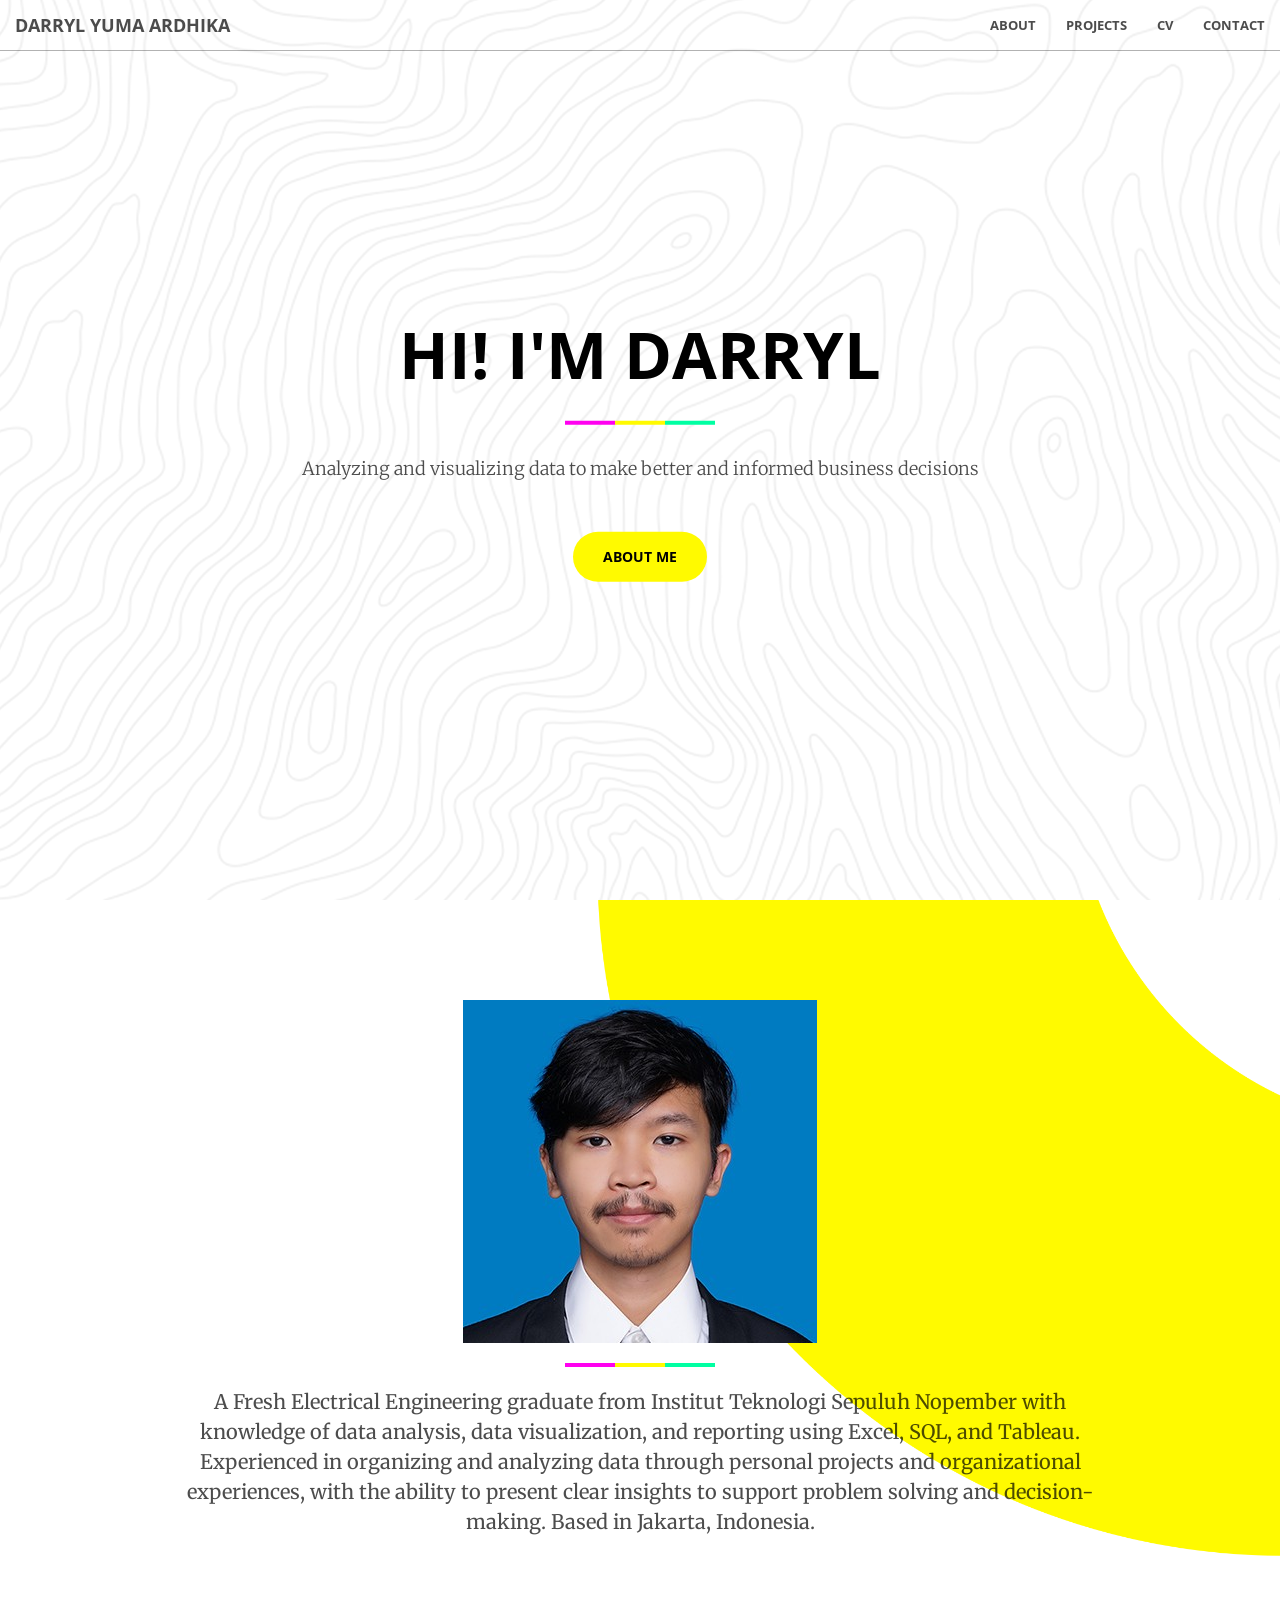
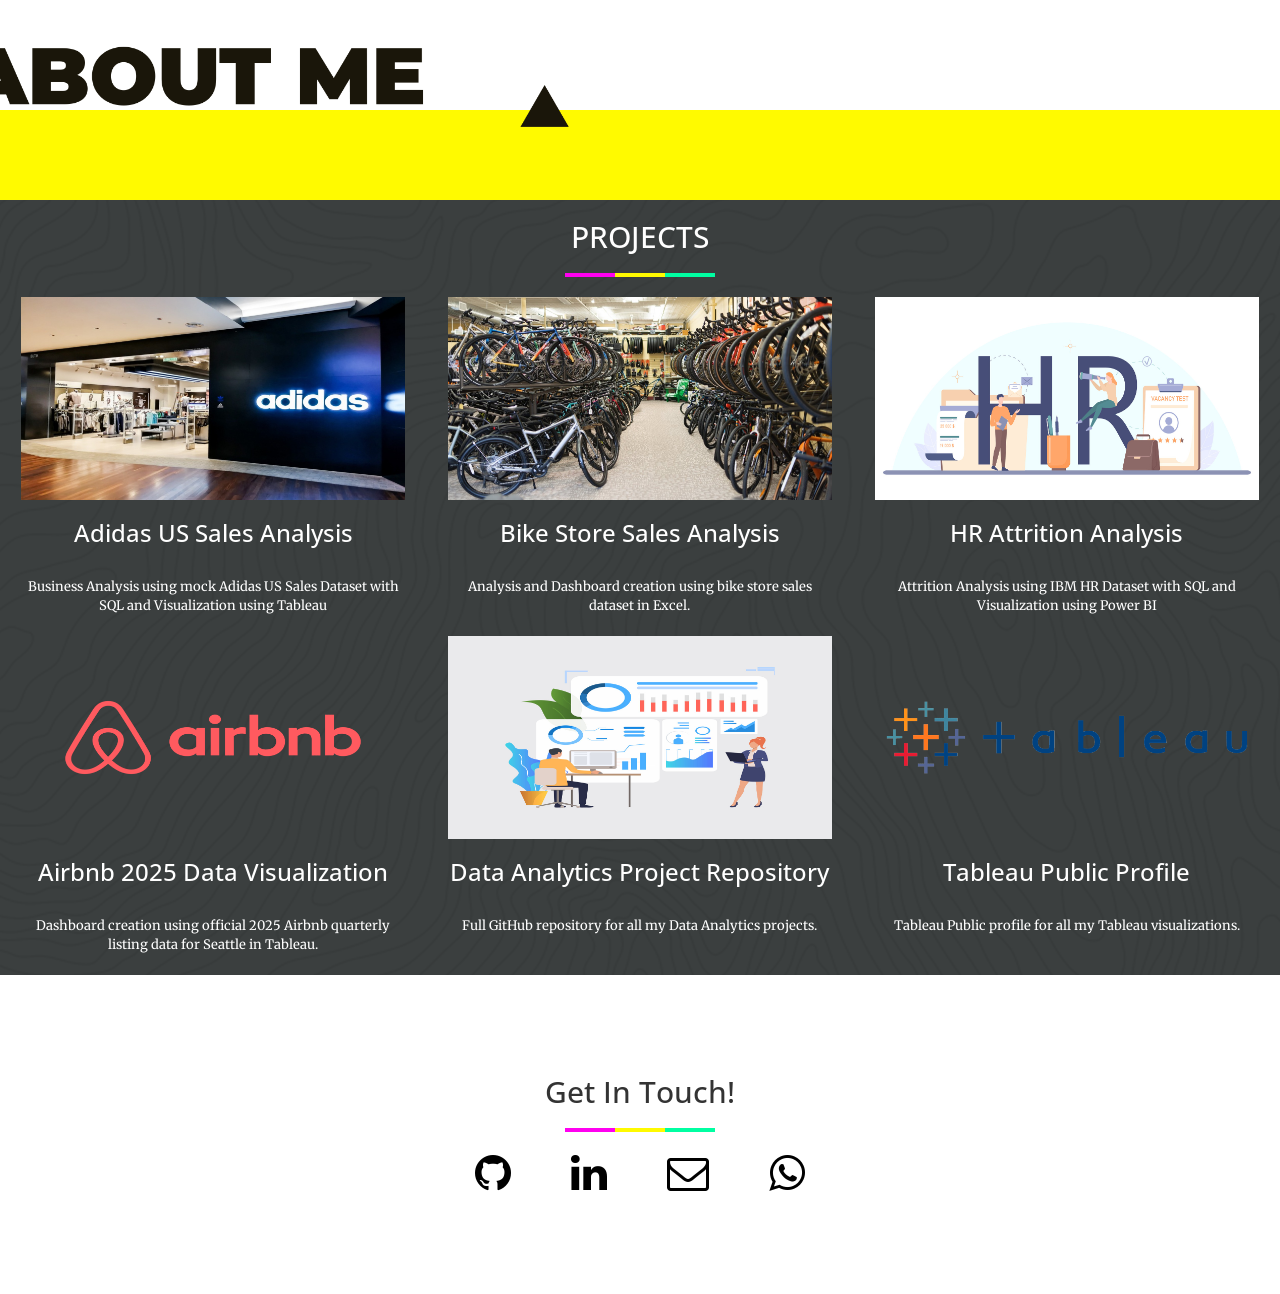
==== commit 6e81e40a: "Update index.html" ====
--- a/index.html
+++ b/index.html
@@ -213,22 +213,22 @@
             <!-- Excel -->
             <div class="col-lg-4 col-sm-4">
                 <div style="width:90%; margin:auto;">
-                    <a href="https://github.com/DarrylYuma/Excel-Data-Analysis-Projects" class="portfolio-box">
-                        <img src="img/Microsoft-Excel-Symbol.png" class="img-responsive" alt="">
+                    <a href="https://github.com/DarrylYuma/Data-Analytics-Projects" class="portfolio-box">
+                        <img src="img/data analytics stock.jpg" class="img-responsive" alt="">
                         <div class="portfolio-box-caption">
                             <div class="portfolio-box-caption-content">
                                 <div class="project-category text-faded">
                                     Data Analysis Repository
                                 </div>
                                 <div class="project-name">
-                                    Microsoft Excel
-                                </div>
-                            </div>
-                        </div>
-                    </a>
-                    <h3 style="text-align: center">Excel Project Repository</h3><br>
-                    <p class="text-muted" style="font-size: small; text-align: center;">
-                        Full GitHub repository for all my Excel projects.
+                                    Data Analytics GitHub Repository
+                                </div>
+                            </div>
+                        </div>
+                    </a>
+                    <h3 style="text-align: center">Data Analytics Project Repository</h3><br>
+                    <p class="text-muted" style="font-size: small; text-align: center;">
+                        Full GitHub repository for all my Data Analytics projects.
                     </p>
                 </div>
             </div>
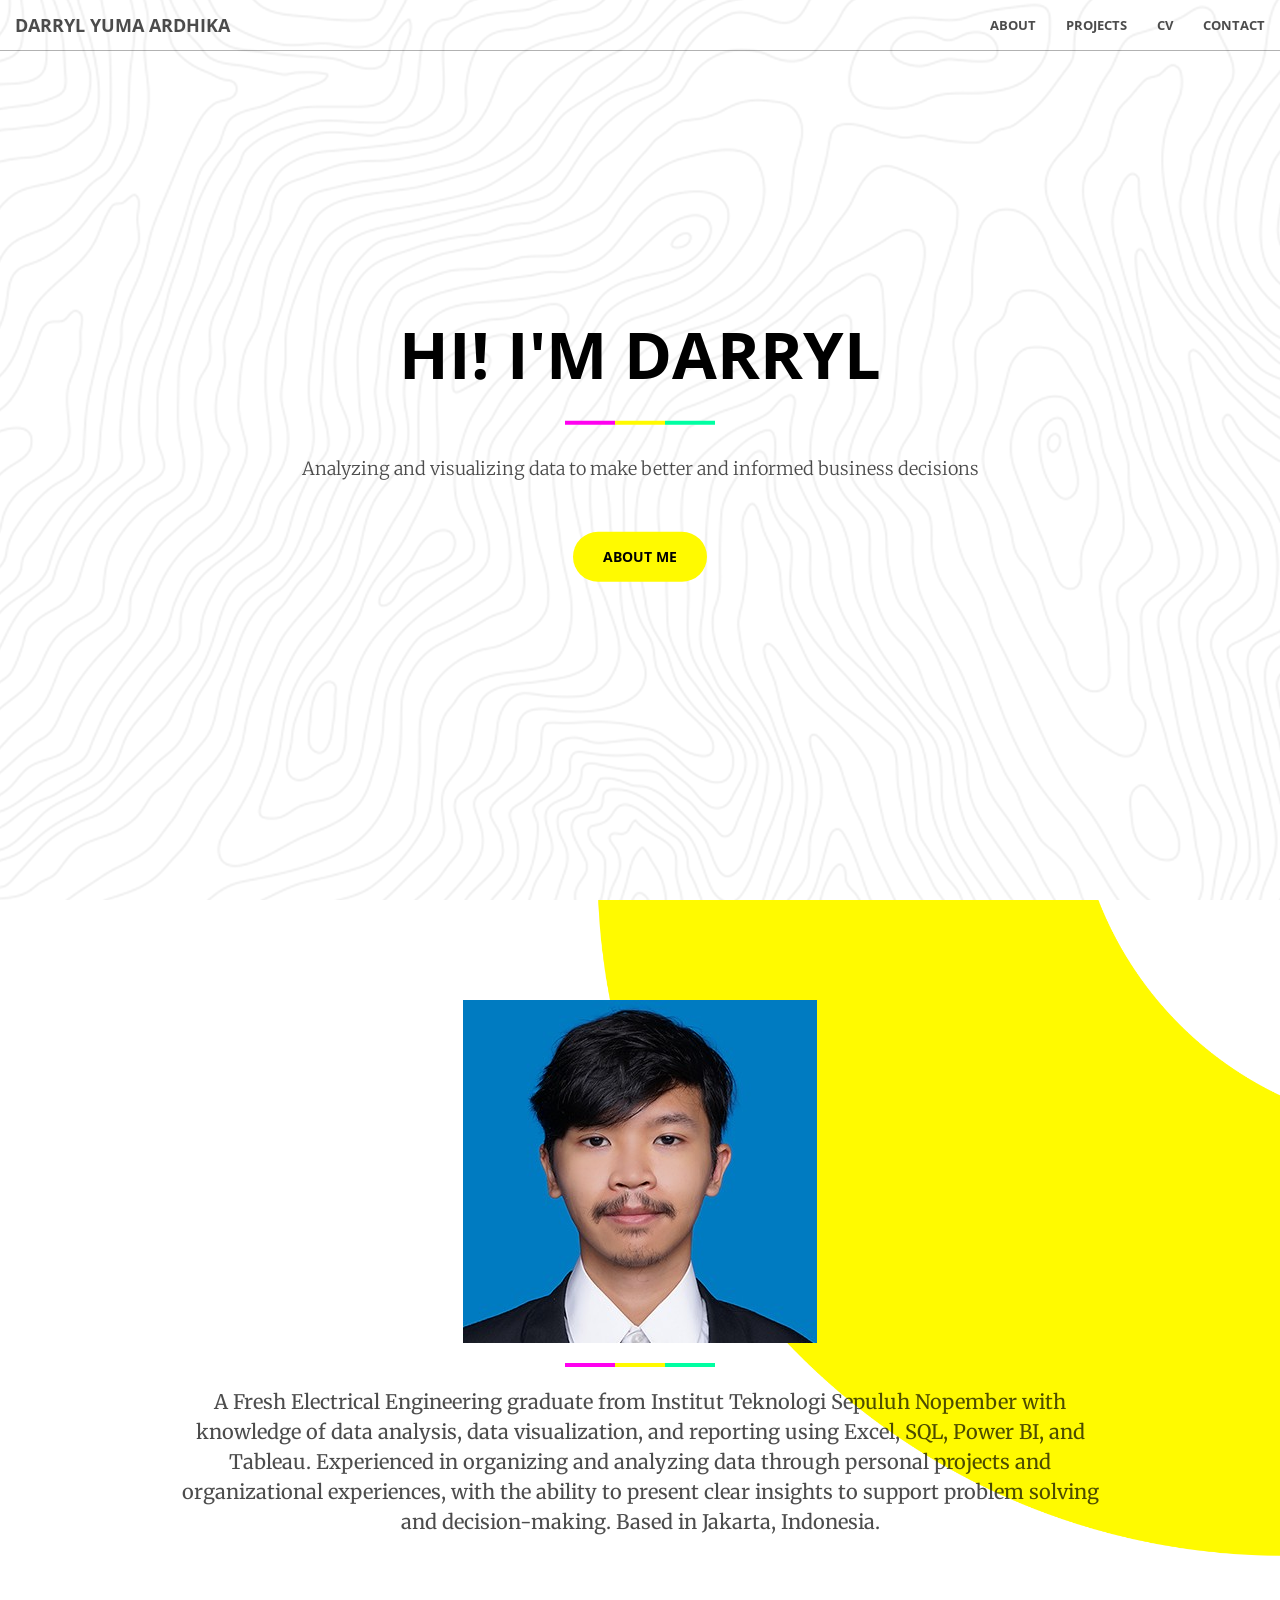
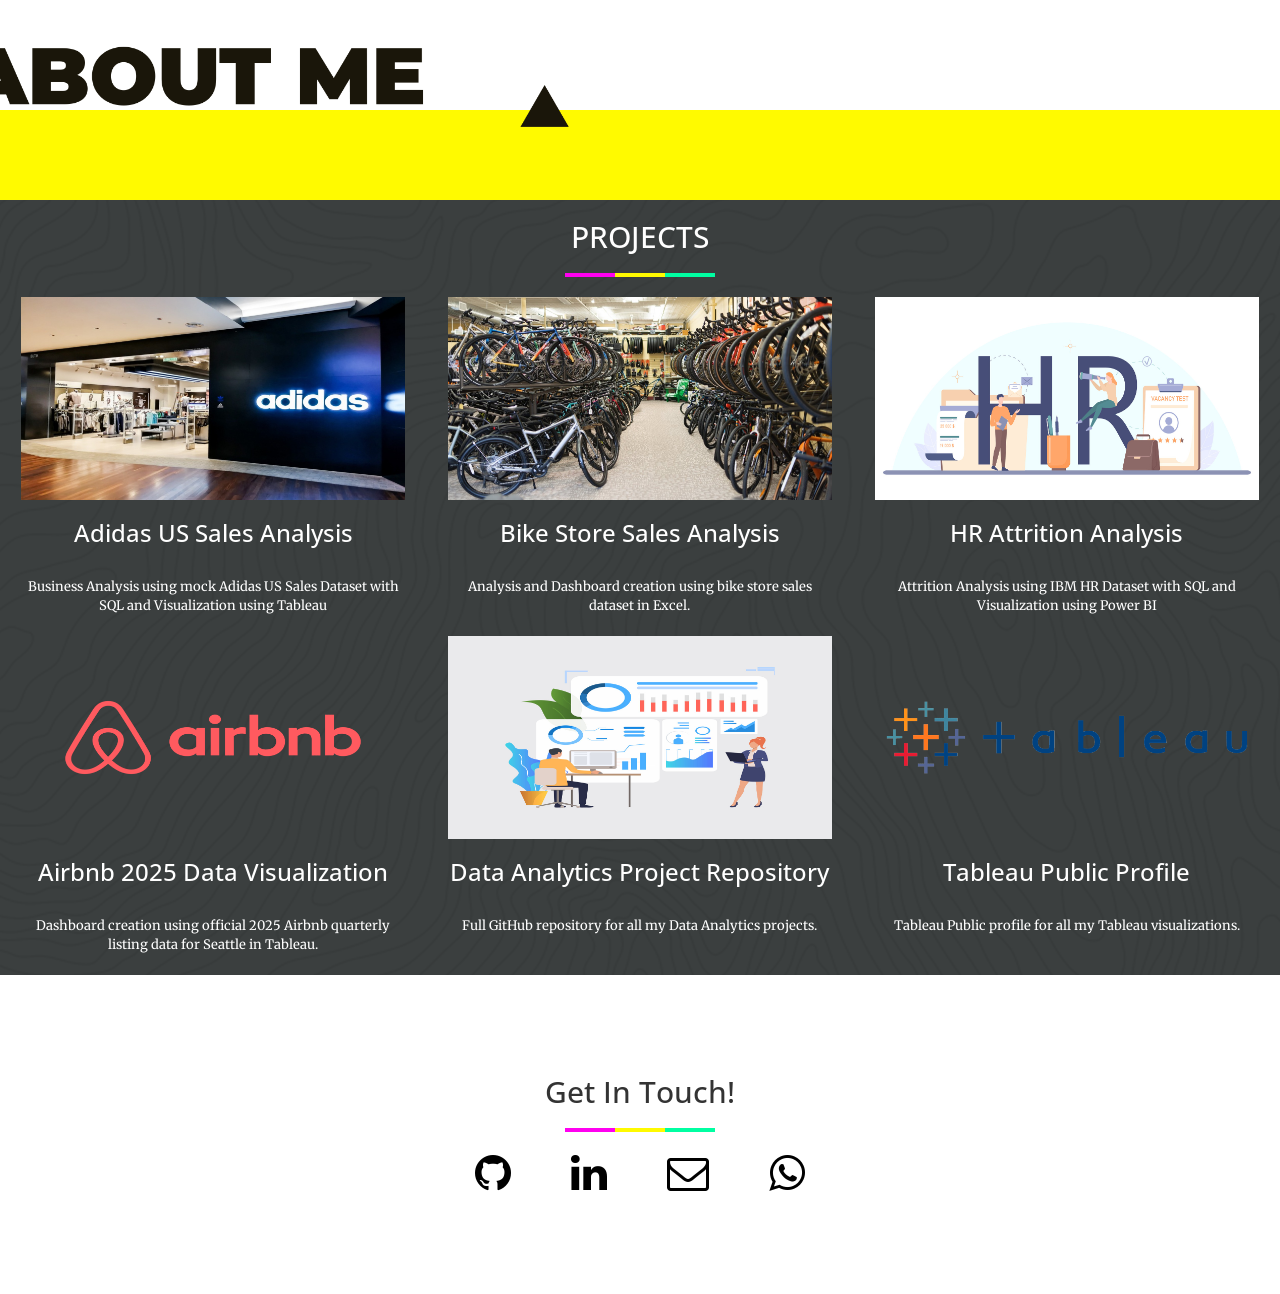
==== commit 36515b82: "Update index.html" ====
--- a/index.html
+++ b/index.html
@@ -92,7 +92,7 @@
             <div class="row">
                 <div class="col-lg-10 col-lg-offset-1 text-center">
                     <hr class="light">
-                    <p class="text-faded">A Fresh Electrical Engineering graduate from Institut Teknologi Sepuluh Nopember with knowledge of data analysis, data visualization, and reporting using Excel, SQL, and Tableau. Experienced in organizing and analyzing data through personal projects and organizational experiences, with the ability to present clear insights to support problem solving and decision-making. Based in Jakarta, Indonesia.</p>
+                    <p class="text-faded">A Fresh Electrical Engineering graduate from Institut Teknologi Sepuluh Nopember with knowledge of data analysis, data visualization, and reporting using Excel, SQL, Power BI, and Tableau. Experienced in organizing and analyzing data through personal projects and organizational experiences, with the ability to present clear insights to support problem solving and decision-making. Based in Jakarta, Indonesia.</p>
                 </div>
             </div>
         </div>
